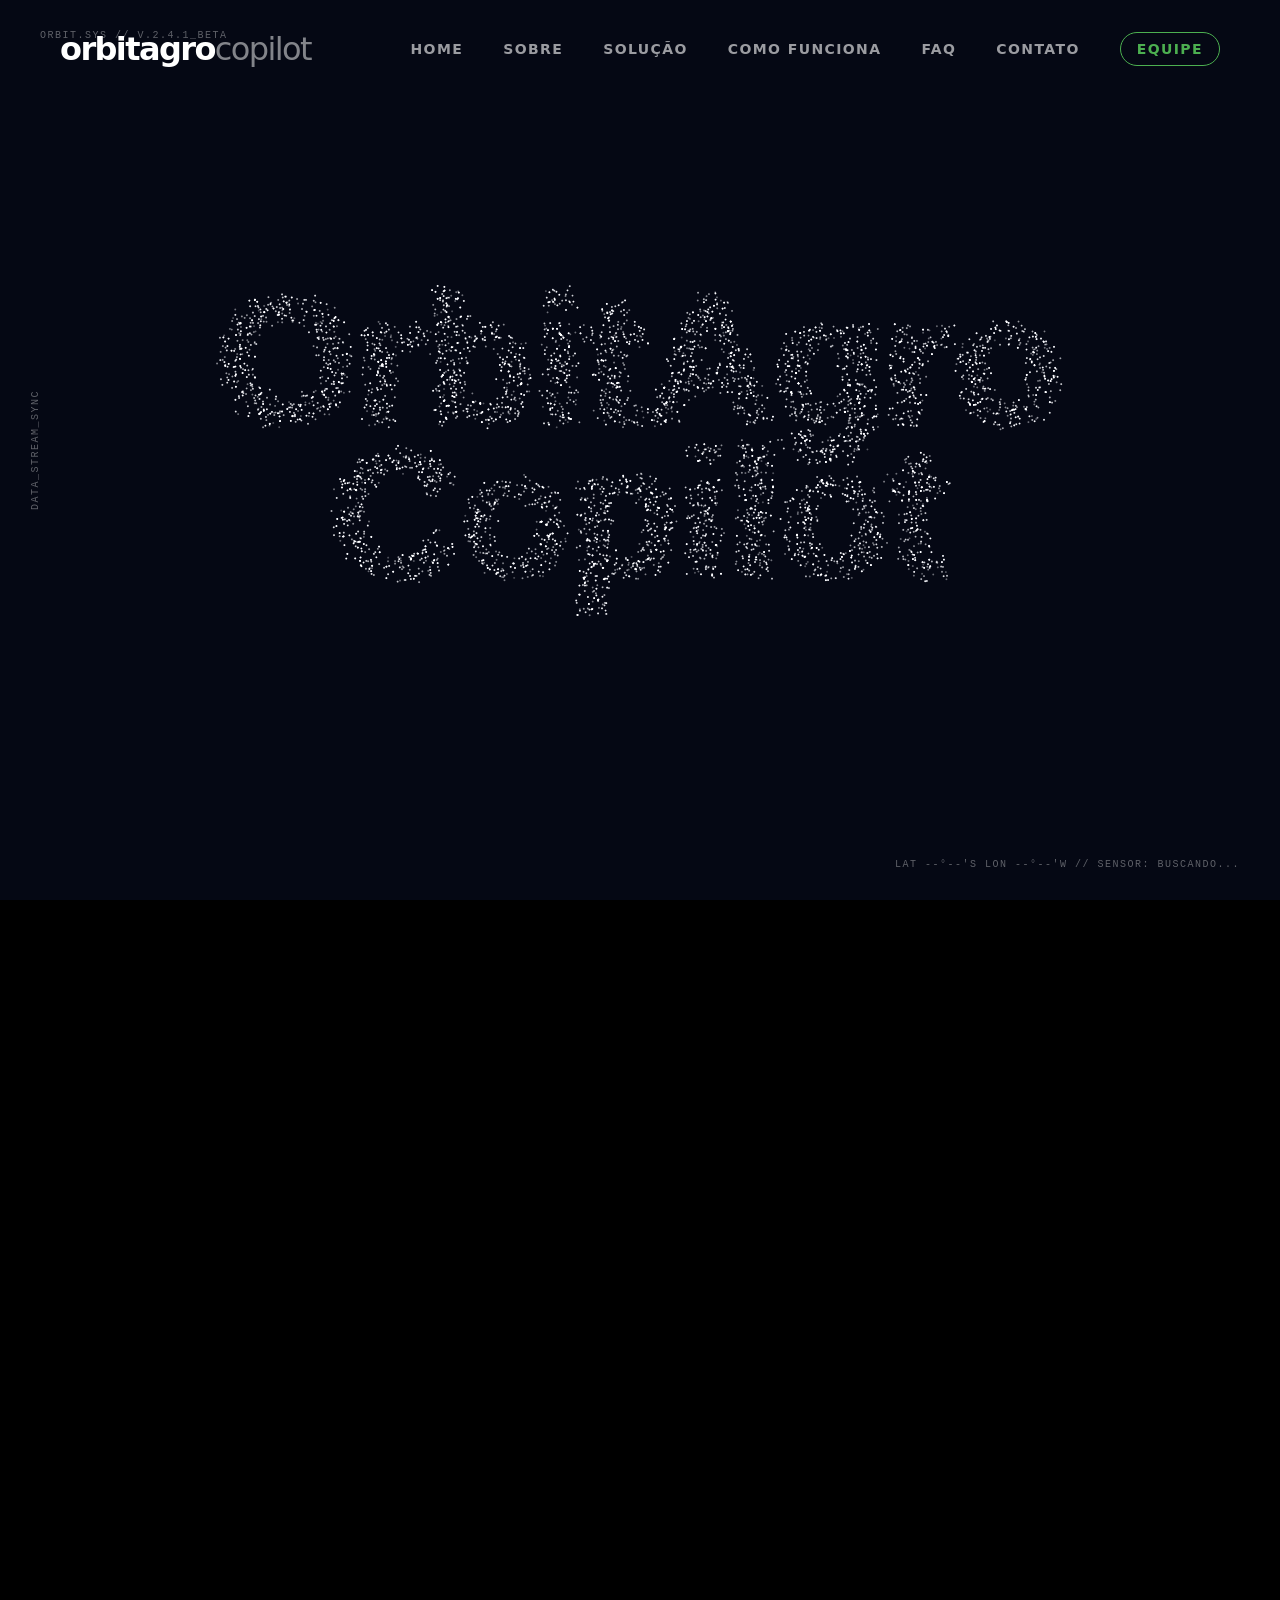
==== pages/como-funciona.html @ d431eefc "fix: resolve conflitos de merge que quebravam o JavaScript Restaura script.js, index.html e style.cs" ====
<!DOCTYPE html>
<html lang="pt-BR">
<head>
  <meta charset="UTF-8">
  <meta name="viewport" content="width=device-width, initial-scale=1.0">
  <title>Como Funciona | OrbitAgro Copilot</title>
  <link rel="stylesheet" href="../css/style.css">
  <link rel="stylesheet" href="../css/pages.css">
</head>
<body class="sub-page">

  <div class="hud-element hud-top-left" aria-hidden="true">ORBIT.SYS // V.2.4.1_BETA</div>
  <div class="hud-element hud-bottom-right" aria-hidden="true">LAT --°--'S LON --°--'W // SENSOR: BUSCANDO...</div>
  <div class="hud-element hud-vertical" aria-hidden="true">DATA_STREAM_SYNC</div>

  <header class="site-header">
    <div class="header-inner">
      <h1 class="site-title">
        <a class="brand-logo" href="../index.html" aria-label="OrbitAgro Copilot Home">
          <span>orbitagro</span><span>copilot</span>
        </a>
      </h1>
      <nav class="desktop-nav" aria-label="Navegação Principal">
        <a href="../index.html">Home</a>
        <a href="sobre.html">Sobre</a>
        <a href="solucao.html">Solução</a>
        <a href="como-funciona.html" aria-current="page">Como Funciona</a>
        <a href="faq.html">FAQ</a>
        <a href="contato.html">Contato</a>
        <a href="integrantes.html" class="highlighted-link">Equipe</a>
      </nav>
      <button class="menu-toggle" type="button" aria-label="Abrir menu mobile" aria-expanded="false" aria-controls="mobileMenu">
        <span></span><span></span><span></span>
      </button>
    </div>
  </header>

  <nav class="mobile-menu" id="mobileMenu" aria-label="Navegação Mobile">
    <a href="../index.html">Home</a>
    <a href="sobre.html">Sobre</a>
    <a href="solucao.html">Solução</a>
    <a href="como-funciona.html">Como Funciona</a>
    <a href="faq.html">FAQ</a>
    <a href="contato.html">Contato</a>
    <a href="integrantes.html" class="highlighted-link-mobile">Equipe</a>
  </nav>

  <canvas id="particleCanvas" aria-hidden="true"></canvas>

  <main class="sub-page-main">

    <section class="page-hero">
      <span class="page-tag">Guia de Uso</span>
      <h2>Como Funciona</h2>
      <p>Cinco etapas para transformar dados orbitais em decisões agronômicas precisas. Sem equipamentos especiais, sem conhecimento técnico avançado.</p>
    </section>

    <section class="cors-notice" aria-label="Pré-requisito de instalação">
      <span class="cors-notice__icon" aria-hidden="true">🔌</span>
      <div class="cors-notice__body">
        <span class="cors-notice__tag">Pré-requisito — Antes de Começar</span>
        <h3 class="cors-notice__title">Instale a extensão Allow CORS no Chrome</h3>
        <p class="cors-notice__text">
          As imagens de satélite (NDVI e NDMI) do Sentinel-2 são carregadas diretamente da API da ESA. Por questões de segurança, o navegador bloqueia esse tipo de requisição entre origens diferentes (política CORS). Para liberar o carregamento das imagens, instale a extensão gratuita abaixo no Google Chrome:
        </p>
        <a class="cors-notice__link"
           href="https://chromewebstore.google.com/detail/allow-cors-access-control/lhobafahddgcelffkeicbaginigeejlf?hl=pt-PT&utm_source=ext_sidebar"
           target="_blank"
           rel="noopener noreferrer"
           aria-label="Instalar Allow CORS no Chrome Web Store (abre em nova aba)">
          ↗ Instalar Allow CORS — Chrome Web Store
        </a>
        <ol class="cors-notice__steps" aria-label="Passos para ativar a extensão">
          <li>Clique no link acima e depois em <strong>Usar no Chrome</strong></li>
          <li>Após instalada, clique no ícone da extensão (canto superior direito do Chrome)</li>
          <li>Ative o toggle para habilitar a extensão</li>
          <li>Recarregue o OrbitAgro Copilot — as imagens de satélite carregarão normalmente</li>
        </ol>
        <p class="cors-notice__text">
          <strong>Obs:</strong> A extensão só precisa estar ativa durante o uso do site. Você pode desativá-la a qualquer momento pelo mesmo ícone.
        </p>
      </div>
    </section>

    <section class="steps-section" aria-label="Etapas de uso do Copilot">
      <ol class="steps-list">

        <li class="step-item">
          <div class="step-number" aria-label="Etapa 1">01</div>
          <div class="step-content">
            <span class="step-tag">Etapa 01 — Configuração</span>
            <h3>Identifique sua Lavoura</h3>
            <p>Informe o nome do seu talhão e selecione a cultura predominante (Soja, Milho, Cana, Café ou Algodão). O Copilot carrega automaticamente o perfil agronômico da cultura: tipo de solo ideal, práticas de manejo sustentável, ranking de produção nacional e as pragas mais comuns da região.</p>
            <span class="step-highlight">↳ O sistema usa a geolocalização do seu dispositivo para identificar a região</span>
            <figure class="step-figure" aria-label="Interface da Etapa 1 — Seleção de Cultura">
              <div class="fig-bar">
                <span class="fig-dot fig-dot-red"></span>
                <span class="fig-dot fig-dot-yel"></span>
                <span class="fig-dot fig-dot-grn"></span>
                <span class="fig-bar-title">index.html — #stage-plantacao</span>
              </div>
              <div class="fig-body">
                <div class="fig-chip-row">
                  <span class="fig-chip active">Soja</span>
                  <span class="fig-chip">Milho</span>
                  <span class="fig-chip">Cana</span>
                  <span class="fig-chip">Café</span>
                  <span class="fig-chip">Algodão</span>
                </div>
                <div class="fig-stats">
                  <div class="fig-stat">
                    <span class="fig-stat-key">Solo Ideal</span>
                    <span class="fig-stat-val">Argiloso / Latossolo</span>
                  </div>
                  <div class="fig-stat">
                    <span class="fig-stat-key">Prod. Brasil</span>
                    <span class="fig-stat-val">4º no mundo</span>
                  </div>
                  <div class="fig-stat">
                    <span class="fig-stat-key">Saúde NDVI</span>
                    <span class="fig-stat-val ok">0.72 — Saudável</span>
                  </div>
                  <div class="fig-stat">
                    <span class="fig-stat-key">Chuva 7d</span>
                    <span class="fig-stat-val">12.4 mm</span>
                  </div>
                </div>
              </div>
              <figcaption>Painel de seleção de cultura + hologramas com dados agronômicos em tempo real</figcaption>
            </figure>
          </div>
        </li>

        <li class="step-item">
          <div class="step-number" aria-label="Etapa 2">02</div>
          <div class="step-content">
            <span class="step-tag">Etapa 02 — NDVI</span>
            <h3>Monitore a Saúde Foliar via Satélite</h3>
            <p>O sistema busca a imagem mais recente do satélite Sentinel-2 (ESA) para a sua coordenada. O mapa NDVI codificado em cores revela áreas com vegetação densa e saudável (verde intenso), zonas de deficiência (amarelo/marrom) e solo exposto (cinza). Dados de temperatura e qualidade do ar local complementam o panorama.</p>
            <span class="step-highlight">↳ Imagens atualizadas a cada 5 dias com resolução de 10 metros</span>
            <figure class="step-figure" aria-label="Interface da Etapa 2 — Mapa NDVI">
              <div class="fig-bar">
                <span class="fig-dot fig-dot-red"></span>
                <span class="fig-dot fig-dot-yel"></span>
                <span class="fig-dot fig-dot-grn"></span>
                <span class="fig-bar-title">index.html — #stage-sol — Mapa NDVI</span>
              </div>
              <div class="fig-body">
                <div class="fig-map fig-map-ndvi" aria-label="Simulação do mapa NDVI com gradiente de cores">
                  <span class="fig-map-label">NDVI — Sentinel-2 / ESA</span>
                </div>
                <div class="fig-stats">
                  <div class="fig-stat">
                    <span class="fig-stat-key">Temp. Local</span>
                    <span class="fig-stat-val">24.3°C</span>
                  </div>
                  <div class="fig-stat">
                    <span class="fig-stat-key">AQI</span>
                    <span class="fig-stat-val ok">12 — Bom</span>
                  </div>
                  <div class="fig-stat">
                    <span class="fig-stat-key">NDVI Médio</span>
                    <span class="fig-stat-val ok">0.68 — Saudável</span>
                  </div>
                  <div class="fig-stat">
                    <span class="fig-stat-key">Vento</span>
                    <span class="fig-stat-val">14 km/h NO</span>
                  </div>
                </div>
              </div>
              <figcaption>Mapa NDVI codificado em pseudocor: verde = saudável, vermelho = estresse foliar</figcaption>
            </figure>
          </div>
        </li>

        <li class="step-item">
          <div class="step-number" aria-label="Etapa 3">03</div>
          <div class="step-content">
            <span class="step-tag">Etapa 03 — NDMI</span>
            <h3>Analise o Balanço Hídrico</h3>
            <p>O mapa NDMI (Índice de Umidade) exibe o teor de água no solo e na vegetação. Zonas azuis indicam saturação hídrica; marrons indicam seca severa. Combinado com a previsão de chuva para os próximos 7 dias e a porcentagem de precipitação esperada, o Copilot orienta a estratégia de irrigação.</p>
            <span class="step-highlight">↳ Previsão meteorológica atualizada em tempo real pela API Open-Meteo</span>
            <figure class="step-figure" aria-label="Interface da Etapa 3 — Mapa NDMI Hídrico">
              <div class="fig-bar">
                <span class="fig-dot fig-dot-red"></span>
                <span class="fig-dot fig-dot-yel"></span>
                <span class="fig-dot fig-dot-grn"></span>
                <span class="fig-bar-title">index.html — #stage-chuva — Mapa Hídrico</span>
              </div>
              <div class="fig-body">
                <div class="fig-map fig-map-ndmi" aria-label="Simulação do mapa NDMI com zonas de seca e saturação">
                  <span class="fig-map-label">NDMI — Índice de Umidade</span>
                </div>
                <div class="fig-stats">
                  <div class="fig-stat">
                    <span class="fig-stat-key">NDMI Médio</span>
                    <span class="fig-stat-val warn">-0.12 — Estresse</span>
                  </div>
                  <div class="fig-stat">
                    <span class="fig-stat-key">Chuva Prevista</span>
                    <span class="fig-stat-val">3d: 8.2 mm</span>
                  </div>
                  <div class="fig-stat">
                    <span class="fig-stat-key">Laudo Hídrico</span>
                    <span class="fig-stat-val warn">Déficit Moderado</span>
                  </div>
                  <div class="fig-stat">
                    <span class="fig-stat-key">Irrigação</span>
                    <span class="fig-stat-val">Recomendada</span>
                  </div>
                </div>
              </div>
              <figcaption>Mapa NDMI: azul = solo úmido / marrom = déficit hídrico crítico (zona de irrigação)</figcaption>
            </figure>
          </div>
        </li>

        <li class="step-item">
          <div class="step-number" aria-label="Etapa 4">04</div>
          <div class="step-content">
            <span class="step-tag">Etapa 04 — Catálogo Biológico</span>
            <h3>Identifique Ameaças no Campo</h3>
            <p>Explore o catálogo interativo de pragas específicas da sua cultura. Clique nos pontos luminosos sobrepostos à lavoura para visualizar fotos do inseto e dos danos causados na planta, com descrições técnicas dos sintomas. Essa etapa prepara o produtor para a observação de campo e para o preenchimento do Laudo.</p>
            <span class="step-highlight">↳ Catálogo com as principais pragas para cada uma das 5 culturas suportadas</span>
            <figure class="step-figure" aria-label="Interface da Etapa 4 — Mapa Interativo de Pragas">
              <div class="fig-bar">
                <span class="fig-dot fig-dot-red"></span>
                <span class="fig-dot fig-dot-yel"></span>
                <span class="fig-dot fig-dot-grn"></span>
                <span class="fig-bar-title">index.html — #stage-pragas-interativas</span>
              </div>
              <div class="fig-body">
                <div class="fig-map fig-map-pragas" aria-label="Mapa com pontos interativos de pragas">
                  <div class="fig-hotspot" aria-hidden="true"></div>
                  <div class="fig-hotspot" aria-hidden="true"></div>
                  <div class="fig-hotspot" aria-hidden="true"></div>
                  <div class="fig-hotspot" aria-hidden="true"></div>
                  <span class="fig-map-label">Clique no ponto para ver a praga</span>
                </div>
                <div class="fig-stats">
                  <div class="fig-stat">
                    <span class="fig-stat-key">Focos Mapeados</span>
                    <span class="fig-stat-val warn">4 pontos ativos</span>
                  </div>
                  <div class="fig-stat">
                    <span class="fig-stat-key">Praga Principal</span>
                    <span class="fig-stat-val">Lagarta da Soja</span>
                  </div>
                </div>
              </div>
              <figcaption>Pontos luminosos no mapa revelam focos de pragas — clique para ver detalhes do inseto e danos</figcaption>
            </figure>
          </div>
        </li>

        <li class="step-item">
          <div class="step-number" aria-label="Etapa 5">05</div>
          <div class="step-content">
            <span class="step-tag">Etapa 05 — Diagnóstico</span>
            <h3>Gere o Laudo e Receba Recomendações</h3>
            <p>Preencha o Laudo Analítico com suas observações de campo: saúde foliar aparente, presença de zonas críticas no mapa hídrico, dias sem chuva e nível de infestação de pragas. O algoritmo Copilot pondera todos os dados e gera um Diagnóstico Final com nível de risco e uma lista priorizada de ações agronômicas.</p>
            <span class="step-highlight">↳ Diagnóstico: NOMINAL / ATENÇÃO / CRÍTICO — com parecer técnico por escrito</span>
            <figure class="step-figure" aria-label="Interface da Etapa 5 — Laudo e Dashboard Final">
              <div class="fig-bar">
                <span class="fig-dot fig-dot-red"></span>
                <span class="fig-dot fig-dot-yel"></span>
                <span class="fig-dot fig-dot-grn"></span>
                <span class="fig-bar-title">index.html — #stage-inspecao + #stage-resultado</span>
              </div>
              <div class="fig-body">
                <div class="fig-stats">
                  <div class="fig-stat">
                    <span class="fig-stat-key">1. Saúde Foliar</span>
                    <span class="fig-stat-val">[Verde] [Amarelada]</span>
                  </div>
                  <div class="fig-stat">
                    <span class="fig-stat-key">2. Zonas NDMI</span>
                    <span class="fig-stat-val">[Sim] [Não]</span>
                  </div>
                  <div class="fig-stat">
                    <span class="fig-stat-key">3. Dias sem chuva</span>
                    <span class="fig-stat-val">— 7 dias —</span>
                  </div>
                  <div class="fig-stat">
                    <span class="fig-stat-key">4. Pragas</span>
                    <span class="fig-stat-val">[Infest.] [Foco] [Ok]</span>
                  </div>
                </div>
                <div class="fig-gauge-row">
                  <div class="fig-gauge" aria-label="Gauge de risco ATENÇÃO">
                    <span class="fig-gauge-val">ATENÇÃO</span>
                  </div>
                  <div class="fig-bars">
                    <div class="fig-bar-row">
                      <span class="fig-bar-name">NDVI Foliar</span>
                      <div class="fig-bar-track"><div class="fig-bar-fill fig-bar-fill--green"></div></div>
                    </div>
                    <div class="fig-bar-row">
                      <span class="fig-bar-name">Risco Hídrico</span>
                      <div class="fig-bar-track"><div class="fig-bar-fill fig-bar-fill--orange"></div></div>
                    </div>
                    <div class="fig-bar-row">
                      <span class="fig-bar-name">Ameaça Biol.</span>
                      <div class="fig-bar-track"><div class="fig-bar-fill fig-bar-fill--orange"></div></div>
                    </div>
                  </div>
                </div>
              </div>
              <figcaption>Laudo Analítico (esq.) cruza observações de campo com dados satelitais → Dashboard Final (dir.) com gauge de risco e recomendações</figcaption>
            </figure>
          </div>
        </li>

      </ol>
    </section>

    <section class="data-section" aria-label="Fontes de Dados">
      <h2 class="section-title">Fontes de Dados</h2>
      <p class="section-sub">Todas as informações utilizadas pelo Copilot são públicas, abertas e confiáveis.</p>

      <div class="data-cards">

        <article class="data-card">
          <span class="data-card-icon" aria-hidden="true">🛰️</span>
          <div>
            <h4>Copernicus / ESA — Sentinel-2</h4>
            <p>Programa espacial europeu de observação da Terra. As imagens multiespectrais são disponibilizadas gratuitamente para uso científico e comercial. Fornecem as bandas NIR e SWIR para cálculo de NDVI e NDMI.</p>
          </div>
        </article>

        <article class="data-card">
          <span class="data-card-icon" aria-hidden="true">🌦️</span>
          <div>
            <h4>Open-Meteo API</h4>
            <p>API meteorológica open-source com dados de 80+ modelos climáticos globais. Fornece temperatura atual, qualidade do ar, probabilidade de precipitação e previsão para 7 dias com resolução de 1km.</p>
          </div>
        </article>

        <article class="data-card">
          <span class="data-card-icon" aria-hidden="true">🗺️</span>
          <div>
            <h4>Embrapa — Base Agronômica</h4>
            <p>Os perfis de solo, práticas de manejo e dados de pragas foram compilados a partir de publicações técnicas da Empresa Brasileira de Pesquisa Agropecuária (Embrapa), a maior instituição de pesquisa agrícola do Brasil.</p>
          </div>
        </article>

        <article class="data-card">
          <span class="data-card-icon" aria-hidden="true">📍</span>
          <div>
            <h4>Geolocation Web API</h4>
            <p>API nativa do navegador (W3C) que captura as coordenadas GPS do dispositivo do produtor com permissão explícita. Nenhuma coordenada é armazenada em servidores — o processamento é feito localmente.</p>
          </div>
        </article>

      </div>
    </section>

  </main>

  <footer class="site-footer">
    <p>© 2026 OrbitAgro Copilot — Todos os direitos reservados</p>
  </footer>

  <script src="../js/script.js" defer></script>
  <script src="../js/pages.js" defer></script>
</body>
</html>
---- css/style.css ----
/* ==========================================================================
   ORBITAGRO COPILOT - STYLESHEET
   Padrão: BEM (modificado) / Clean Code CSS
   ========================================================================== */

/* =========================================
   1. VARIÁVEIS GLOBAIS E RESET
   ========================================= */
:root {
  --bg: #000000;
  --text: #ffffff;
  --muted: rgba(255, 255, 255, 0.6);
  --primary: #4caf50;
  --glow: rgba(76, 175, 80, 0.3);
  --blue: #03a9f4;
  
  --glass-bg: rgba(5, 7, 5, 0.97);
  --glass-border: rgba(76, 175, 80, 0.14);
  
  --ease: cubic-bezier(0.25, 1, 0.5, 1);
}

* {
  margin: 0;
  padding: 0;
  box-sizing: border-box;
}

html, body {
  width: 100%;
  height: 100%;
  overflow: hidden;
  background: var(--bg);
  color: var(--text);
  font-family: "SF Pro Display", Inter, system-ui, sans-serif;
  text-rendering: optimizeLegibility;
  -webkit-font-smoothing: antialiased;
}

/* Background com as Partículas WebGL */
#particleCanvas {
  position: fixed;
  inset: 0;
  width: 100vw;
  height: 100vh;
  display: block;
  background: var(--bg);
  z-index: 1;
  pointer-events: none;
}


/* =========================================
   2. HUD E NAVEGAÇÃO SUPERIOR
   ========================================= */
.hud-element {
  position: fixed;
  z-index: 50;
  font-family: monospace;
  font-size: 10px;
  color: var(--muted);
  letter-spacing: 0.15em;
  pointer-events: none;
  opacity: 0.6;
}

.hud-top-left {
  top: 30px;
  left: 40px;
}

.hud-bottom-right {
  bottom: 30px;
  right: 40px;
}

.hud-vertical {
  top: 50%;
  left: 30px;
  transform: translateY(-50%) rotate(-180deg);
  writing-mode: vertical-rl;
}

.site-header {
  position: fixed;
  top: 0;
  left: 0;
  right: 0;
  z-index: 100;
  padding: 30px 60px;
  display: flex;
  align-items: center;
  justify-content: space-between;
}

.brand-logo {
  font-size: 32px;
  font-weight: 800;
  letter-spacing: -0.05em;
  color: #fff;
  text-decoration: none;
}

.brand-logo span:last-child {
  font-weight: 400;
  opacity: 0.5;
}

.desktop-nav {
  display: flex;
  gap: 40px;
  align-items: center;
}

.desktop-nav a {
  color: #fff;
  text-decoration: none;
  font-size: 14px;
  font-weight: 600;
  text-transform: uppercase;
  letter-spacing: 0.1em;
  opacity: 0.6;
  transition: opacity 0.4s var(--ease), text-shadow 0.4s var(--ease);
}

.desktop-nav a:hover {
  opacity: 1;
  text-shadow: 0 0 15px rgba(255, 255, 255, 0.6);
}

.desktop-nav a.highlighted-link {
  color: var(--primary);
  opacity: 1;
  border: 1px solid var(--primary);
  padding: 8px 16px;
  border-radius: 999px;
  transition: 0.3s var(--ease);
}

.desktop-nav a.highlighted-link:hover {
  background: var(--primary);
  color: #000;
  text-shadow: none;
  box-shadow: 0 0 15px var(--glow);
}

/* Scroll Hint (Rato animado) */
.scroll-hint {
  position: absolute;
  bottom: 5vh;
  left: 50%;
  transform: translateX(-50%);
  display: flex;
  flex-direction: column;
  align-items: center;
  gap: 8px;
  opacity: 0.5;
  pointer-events: none;
  z-index: 20;
  text-align: center;
}

.scroll-hint span {
  font-size: 9px;
  letter-spacing: 0.5em;
  text-transform: uppercase;
  font-weight: 600;
  color: #fff;
}

.mouse-icon {
  width: 14px;
  height: 14px;
  filter: drop-shadow(0 0 4px rgba(255, 255, 255, 0.4));
  animation: bounceMouse 2s infinite var(--ease);
}

@keyframes bounceMouse {
  0%, 100% { transform: translateY(0); }
  50% { transform: translateY(-8px); }
}


/* =========================================
   3. ESTRUTURA GERAL (GRID & STAGES)
   ========================================= */
.journey-container {
  position: relative;
  z-index: 10;
  height: 100vh;
  width: 100vw;
  overflow-y: scroll;
  scroll-snap-type: y mandatory;
  scroll-behavior: smooth;
  -ms-overflow-style: none;
  scrollbar-width: none;
}

.journey-container::-webkit-scrollbar {
  display: none;
}

.stage {
  min-height: 100vh;
  width: 100vw;
  display: flex;
  align-items: center;
  justify-content: center;
  padding: 5vh 8vw;
  scroll-snap-align: start;
  scroll-snap-stop: always;
  overflow: hidden;
}

.split-layout {
  display: grid;
  grid-template-columns: 500px 1fr;
  gap: 80px;
  width: 100%;
  max-width: 1500px;
  margin: 0 auto;
}

.split-layout.reverse {
  grid-template-columns: 1fr 500px;
}


/* =========================================
   4. TIPOGRAFIA, TEXTOS E ANIMAÇÕES
   ========================================= */
.huge-data {
  font-size: 72px;
  font-weight: 800;
  letter-spacing: -0.05em;
  line-height: 1;
  text-shadow: 0 0 30px rgba(255, 255, 255, 0.2);
  margin-bottom: 10px;
}

.huge-data.small {
  font-size: 48px;
}

.text-primary { color: var(--primary); }
.text-muted { color: var(--muted); }
.text-blue { color: var(--blue) !important; text-shadow: 0 0 30px rgba(3, 169, 244, 0.4); }

.mt-3 { margin-top: 24px; }
.mt-4 { margin-top: 40px; }

/* Animações de Revelação (Observer) */
.animate-fade-up {
  opacity: 0;
  transform: translate3d(0, 15px, 0);
  transition: all 0.6s var(--ease);
}

.is-active .animate-fade-up {
  opacity: 1;
  transform: translate3d(0, 0, 0);
}

.word {
  display: inline-block;
  overflow: hidden;
  vertical-align: bottom;
  margin-right: 0.25em;
}

.word-inner {
  display: inline-block;
  opacity: 0;
  transform: translate3d(0, 100%, 0);
  transition: transform 0.6s var(--ease), opacity 0.6s var(--ease);
}

.is-active .word-inner {
  opacity: 1;
  transform: translate3d(0, 0, 0);
}


/* =========================================
   5. COMPONENTES UI (CARDS E FORMULÁRIOS)
   ========================================= */
.glass-card {
  position: relative;
  background: var(--glass-bg);
  border-radius: 24px;
  padding: 48px;
  width: 100%;
  max-width: 500px;
  box-shadow: 0 20px 50px rgba(0, 0, 0, 0.8), inset 0 1px 1px rgba(255, 255, 255, 0.05);
  border: 1px solid var(--glass-border);
  z-index: 5;
}

.compact-card {
  padding: 30px 40px;
  max-width: 600px; /* Alargado para caber inputs lado a lado */
}

.glass-card h2 {
  font-size: 34px;
  margin-bottom: 8px;
  font-weight: 800;
  letter-spacing: -0.04em;
}

.glass-card p {
  color: var(--muted);
  font-size: 15px;
  margin-bottom: 36px;
  line-height: 1.5;
  font-weight: 300;
}

/* Helpers para inputs lado a lado (Estágio 6) */
.form-row {
  display: flex;
  gap: 20px;
  width: 100%;
  margin-bottom: 24px;
}

.form-col {
  flex: 1;
  display: flex;
  flex-direction: column;
}

label {
  display: block;
  font-size: 11px;
  font-weight: 600;
  color: rgba(255, 255, 255, 0.8);
  margin-bottom: 12px;
  text-transform: uppercase;
  letter-spacing: 0.1em;
}

.text-input {
  width: 100%;
  background: rgba(255, 255, 255, 0.03);
  border: 1px solid rgba(255, 255, 255, 0.15);
  color: #fff;
  padding: 18px;
  border-radius: 12px;
  font-size: 15px;
  margin-bottom: 32px;
  outline: none;
  transition: 0.3s var(--ease);
}

.text-input:focus {
  border-color: rgba(255, 255, 255, 0.5);
  background: rgba(255, 255, 255, 0.08);
}

/* Chips de Seleção */
.chip-group {
  display: flex;
  flex-wrap: wrap;
  gap: 8px;
  margin-bottom: 32px;
}

.chip {
  cursor: pointer;
  padding: 10px 16px;
  background: rgba(255, 255, 255, 0.05);
  border: 1px solid rgba(255, 255, 255, 0.1);
  border-radius: 8px;
  font-size: 13px;
  font-weight: 500;
  transition: 0.3s var(--ease);
  display: inline-flex;
  align-items: center;
  gap: 8px;
}

.chip input {
  display: none;
}

.chip:hover {
  background: rgba(255, 255, 255, 0.15);
  transform: translateY(-2px);
}

.chip:has(input:checked) {
  background: #fff;
  color: #000;
  font-weight: 700;
  box-shadow: 0 4px 15px rgba(255, 255, 255, 0.3);
}

/* Radio Cards (Inspecções) */
.radio-cards {
  display: flex;
  gap: 8px;
}

.radio-cards.column-cards {
  flex-direction: column;
}

.radio-card {
  flex: 1;
  position: relative;
  cursor: pointer;
  background: rgba(4, 10, 4, 0.97);
  border: 1px solid rgba(76, 175, 80, 0.12);
  border-radius: 12px;
  padding: 16px;
  text-align: center;
  transition: 0.3s var(--ease);
  display: flex;
  flex-direction: column;
  align-items: center;
  gap: 10px;
  isolation: isolate;
}

.compact-radios .radio-card {
  flex-direction: row;
  text-align: left;
  padding: 10px 15px;
}

.radio-card input {
  display: none;
}

.radio-card .icon {
  font-size: 20px;
  filter: grayscale(1) opacity(0.6);
  transition: 0.3s var(--ease);
}

.radio-card .title {
  font-size: 12px;
  font-weight: 500;
  color: var(--muted);
  transition: 0.3s var(--ease);
}

.radio-card:hover {
  background: rgba(15, 38, 15, 0.98);
  transform: translateY(-3px);
}

.radio-card:has(input:checked) {
  background: rgba(10, 30, 10, 0.98);
  border-color: var(--primary);
  box-shadow: 0 4px 20px var(--glow);
  transform: translateY(-3px);
}

.radio-card:has(input:checked) .icon {
  filter: grayscale(0) opacity(1);
  transform: scale(1.1);
}

.radio-card:has(input:checked) .title {
  color: #fff;
}

/* Stepper (Contador de dias secos) */
.stepper {
  display: flex;
  align-items: center;
  background: rgba(255, 255, 255, 0.05);
  border: 1px solid rgba(255, 255, 255, 0.1);
  border-radius: 12px;
  overflow: hidden;
  height: 48px;
}

.step-btn {
  width: 50px;
  height: 100%;
  background: transparent;
  border: none;
  color: #fff;
  font-size: 22px;
  cursor: pointer;
  transition: 0.2s;
}

.step-btn:hover {
  background: rgba(255, 255, 255, 0.15);
}

.stepper input {
  flex: 1;
  height: 100%;
  background: transparent;
  border: none;
  color: #fff;
  font-size: 18px;
  font-weight: 700;
  text-align: center;
}

/* Botões */
.primary-btn {
  width: 100%;
  padding: 18px;
  border: none;
  border-radius: 12px;
  background: #fff;
  color: #000;
  font-size: 14px;
  text-transform: uppercase;
  letter-spacing: 0.1em;
  font-weight: 800;
  cursor: pointer;
  transition: all 0.3s var(--ease);
}

.primary-btn:hover {
  background: #e0e0e0;
  transform: translateY(-2px);
  box-shadow: 0 8px 25px rgba(255, 255, 255, 0.25);
}

.secondary-btn {
  width: 100%;
  padding: 16px;
  border: 1px solid rgba(255, 255, 255, 0.2);
  border-radius: 12px;
  background: transparent;
  color: #fff;
  font-size: 13px;
  text-transform: uppercase;
  letter-spacing: 0.1em;
  font-weight: 600;
  cursor: pointer;
  transition: 0.3s var(--ease);
}

.secondary-btn:hover {
  background: rgba(255, 255, 255, 0.1);
}


/* =========================================
   6. EFEITO HOLOGRAMA (ESTÁGIO 2)
   ========================================= */
.insights-panel {
  opacity: 0;
  pointer-events: none;
  transform: translateY(30px);
  transition: all 0.6s var(--ease);
  display: flex;
  flex-direction: column;
  justify-content: center;
  position: relative;
  padding: 40px 20px;
}

.insights-panel.visible {
  opacity: 1;
  pointer-events: auto;
  transform: translateY(0);
}

.hologram-base {
  position: absolute;
  bottom: -80px;
  left: 50%;
  transform: translateX(-50%);
  width: 150px;
  height: 15px;
  background: var(--primary);
  border-radius: 50%;
  box-shadow: 0 0 50px 20px rgba(76, 175, 80, 0.4);
  opacity: 0;
  transition: opacity 1s var(--ease);
  z-index: -1;
}

.hologram-beam {
  position: absolute;
  bottom: -75px;
  left: -10%;
  width: 120%;
  height: 130%;
  background: linear-gradient(to top, rgba(76, 175, 80, 0.15) 0%, transparent 70%);
  clip-path: polygon(40% 100%, 60% 100%, 100% 0, 0 0);
  opacity: 0;
  transition: opacity 1s var(--ease) 0.2s;
  pointer-events: none;
  z-index: -1;
}

.insights-panel.visible .hologram-base, 
.insights-panel.visible .hologram-beam {
  opacity: 1;
}

.crop-profile-row {
  display: flex;
  flex-direction: row;
  align-items: center;
  gap: 50px;
  width: 100%;
  text-align: left;
}

.image-scanner-container {
  position: relative;
  width: 300px;
  height: 300px;
  border-radius: 24px;
  overflow: hidden;
  border: 1px solid rgba(76, 175, 80, 0.5);
  box-shadow:
    0 0 0 1px rgba(76, 175, 80, 0.08),
    0 0 40px rgba(76, 175, 80, 0.18),
    inset 0 0 30px rgba(0, 0, 0, 0.4);
  flex-shrink: 0;
  animation: scanner-pulse 3s ease-in-out infinite;
}

@keyframes scanner-pulse {
  0%, 100% { box-shadow: 0 0 40px rgba(76, 175, 80, 0.18), inset 0 0 30px rgba(0,0,0,0.4); }
  50%       { box-shadow: 0 0 60px rgba(76, 175, 80, 0.35), inset 0 0 30px rgba(0,0,0,0.4); }
}

.crop-image-large {
  width: 100%;
  height: 100%;
  object-fit: cover;
  background-color: #050508;
  transition: transform 0.6s ease;
}

.insights-panel.visible .crop-image-large {
  transform: scale(1.04);
}

/* Overlay semitransparente com gradiente orbital */
.scanner-overlay {
  position: absolute;
  inset: 0;
  background:
    linear-gradient(to bottom, rgba(76, 175, 80, 0.15) 0%, transparent 35%),
    linear-gradient(to top, rgba(0, 0, 0, 0.5) 0%, transparent 40%);
  pointer-events: none;
  z-index: 1;
}

/* Linha de scan animada */
.scan-line {
  position: absolute;
  left: 0; right: 0;
  height: 2px;
  background: linear-gradient(90deg, transparent 5%, rgba(76, 175, 80, 0.85) 50%, transparent 95%);
  box-shadow: 0 0 10px rgba(76, 175, 80, 0.6), 0 0 4px rgba(76, 175, 80, 1);
  animation: scanDown 2.8s ease-in-out infinite;
  z-index: 2;
}

@keyframes scanDown {
  0%   { top: 0%;   opacity: 0; }
  5%   { opacity: 1; }
  90%  { opacity: 0.7; }
  100% { top: 100%; opacity: 0; }
}

/* 4 corner brackets HUD */
.scanner-corners {
  position: absolute;
  inset: 0;
  pointer-events: none;
  z-index: 3;
}

.scanner-corners span {
  position: absolute;
  width: 20px;
  height: 20px;
  border-color: rgba(76, 175, 80, 0.9);
  border-style: solid;
  transition: opacity 0.4s;
}

.scanner-corners span:nth-child(1) { top: 12px;  left: 12px;  border-width: 2px 0 0 2px; }
.scanner-corners span:nth-child(2) { top: 12px;  right: 12px; border-width: 2px 2px 0 0; }
.scanner-corners span:nth-child(3) { bottom: 40px; left: 12px;  border-width: 0 0 2px 2px; }
.scanner-corners span:nth-child(4) { bottom: 40px; right: 12px; border-width: 0 2px 2px 0; }

/* Barra de status ao fundo da imagem */
.scanner-status {
  position: absolute;
  bottom: 0; left: 0; right: 0;
  padding: 7px 14px;
  background: rgba(0, 0, 0, 0.75);
  backdrop-filter: blur(6px);
  font-family: monospace;
  font-size: 9px;
  letter-spacing: 0.18em;
  color: var(--primary);
  text-transform: uppercase;
  border-top: 1px solid rgba(76, 175, 80, 0.25);
  z-index: 4;
  transition: color 0.4s;
}

.scanner-status.scanning {
  color: #fff;
  animation: blinkText 0.5s ease-in-out infinite alternate;
}

@keyframes blinkText {
  from { opacity: 1; }
  to   { opacity: 0.4; }
}

/* Crop info side redesenhado */
.crop-info-side {
  display: flex;
  flex-direction: column;
  flex: 1;
  gap: 0;
}

.crop-rank-tag {
  font-family: monospace;
  font-size: 10px;
  letter-spacing: 0.2em;
  text-transform: uppercase;
  color: rgba(255, 255, 255, 0.4);
  margin-bottom: 6px;
  display: block;
}

.crop-data-row {
  display: flex;
  flex-direction: column;
  gap: 20px;
  margin-top: 20px;
}

.crop-data-block {
  display: flex;
  flex-direction: column;
  gap: 6px;
  padding: 14px 16px;
  background: rgba(255, 255, 255, 0.03);
  border: 1px solid rgba(255, 255, 255, 0.06);
  border-radius: 10px;
}

.insight-label {
  font-family: monospace;
  font-size: 10px;
  color: var(--primary);
  text-transform: uppercase;
  letter-spacing: 0.14em;
  display: block;
}

.insight-value-side {
  font-size: 13px;
  line-height: 1.55;
  color: rgba(255, 255, 255, 0.82);
  margin: 0;
}


/* =========================================
   7. PAINEL DE SATÉLITES E TELEMETRIA (ESTÁGIOS 3 E 4)
   ========================================= */
.monitoramento-stage {
  display: grid;
  grid-template-columns: 250px 1fr 250px;
  grid-template-rows: 1fr auto;
  gap: 40px;
  width: 100%;
  max-width: 1600px;
  margin: 0 auto;
}

.telemetry-left, 
.telemetry-right {
  display: flex;
  flex-direction: column;
  justify-content: center;
  gap: 40px;
}

.data-box {
  border-left: 3px solid var(--primary);
  padding-left: 20px;
}

.data-box h3.text-blue {
  border-left-color: var(--blue);
}

#stage-chuva .data-box {
  border-left: 3px solid var(--blue);
}

.data-box .label {
  font-family: monospace;
  font-size: 12px;
  color: var(--primary);
  text-transform: uppercase;
  margin-bottom: 8px;
  letter-spacing: 0.1em;
}

.data-box .value {
  font-size: 64px;
  font-weight: 800;
  color: #fff;
  line-height: 1;
  margin-bottom: 5px;
  text-shadow: 0 0 20px rgba(255, 255, 255, 0.1);
}

.data-box .sub-label {
  font-size: 13px;
  color: var(--muted);
}

.satellite-viewer {
  display: flex;
  justify-content: center;
  align-items: center;
  width: 100%;
}

.viewer-border {
  width: 100%;
  height: 400px;
  border: 1px solid var(--glass-border);
  border-radius: 20px;
  position: relative;
  overflow: hidden;
  box-shadow: 0 20px 50px rgba(0, 0, 0, 0.8), inset 0 0 0 2px var(--primary);
  background: #050508;
}

.ndmi-border {
  box-shadow: 0 20px 50px rgba(0, 0, 0, 0.8), inset 0 0 0 2px var(--blue);
  border-color: rgba(3, 169, 244, 0.3);
}

#img-satelite-real, 
#img-satelite-umidade {
  width: 100%;
  height: 100%;
  object-fit: cover;
  opacity: 0.4;
  transition: opacity 1.5s var(--ease);
}

#img-satelite-real.loaded, 
#img-satelite-umidade.loaded {
  opacity: 1;
  filter: contrast(1.1) saturate(1.2);
}

/* Legendas Sobrepostas no Satélite (HUD) */
.ndvi-legend {
  position: absolute;
  bottom: 15px;
  left: 50%;
  transform: translateX(-50%);
  background: rgba(0, 0, 0, 0.85);
  border: 1px solid rgba(255, 255, 255, 0.15);
  padding: 12px 25px;
  border-radius: 12px;
  width: 90%;
  max-width: 600px;
  backdrop-filter: blur(10px);
  display: flex;
  flex-direction: column;
  gap: 8px;
  z-index: 10;
  opacity: 0;
  pointer-events: none;
  transition: opacity 1s var(--ease);
}

.ndvi-legend.visible {
  opacity: 1;
  pointer-events: auto;
}

.legend-title {
  font-family: monospace;
  font-size: 11px;
  color: #fff;
  text-transform: uppercase;
  letter-spacing: 0.1em;
  text-align: center;
  margin-bottom: 4px;
}

.legend-bar {
  width: 100%;
  height: 8px;
  border-radius: 4px;
  box-shadow: inset 0 0 5px rgba(0, 0, 0, 0.5);
  background: linear-gradient(to right, #808080 0%, #a65913 25%, #e6e633 50%, #4ccc4c 75%, #006600 100%);
}

.legend-labels {
  display: flex;
  justify-content: space-between;
  font-size: 10px;
  color: rgba(255, 255, 255, 0.7);
  font-weight: 500;
  text-transform: uppercase;
}

/* Especificidades do Índice NDMI (Água) */
.ndmi-legend {
  border-color: rgba(3, 169, 244, 0.4);
}

.ndmi-legend .legend-title {
  color: var(--blue);
}

.ndmi-legend .legend-bar {
  background: linear-gradient(to right, #8b4513 0%, #d2b48c 25%, #ffffff 50%, #87ceeb 75%, #0000ff 100%);
}

/* Listas de Previsão do Tempo */
.forecast-list {
  list-style: none;
}

.forecast-list li {
  display: flex;
  justify-content: space-between;
  font-size: 15px;
  border-bottom: 1px dashed rgba(255, 255, 255, 0.2);
  padding: 12px 0;
  color: #fff;
}

.blue-list li {
  border-bottom-color: rgba(3, 169, 244, 0.2);
}

/* Barras Inferiores de Laudo (Soil Info) */
.soil-info-bar {
  grid-column: 1 / 4;
  display: flex;
  justify-content: space-between;
  background: var(--glass-bg);
  padding: 25px 40px;
  border-radius: 16px;
  border: 1px solid var(--glass-border);
  box-shadow: 0 10px 30px rgba(0, 0, 0, 0.5);
  margin-top: 10px;
}

.ndmi-bar {
  border-color: rgba(3, 169, 244, 0.3);
}

.info-item {
  flex: 1;
  padding: 0 20px;
}

.info-item:not(:last-child) {
  border-right: 1px solid rgba(255, 255, 255, 0.1);
}

.info-item h4 {
  font-family: monospace;
  color: var(--primary);
  font-size: 13px;
  text-transform: uppercase;
  margin-bottom: 10px;
  letter-spacing: 0.1em;
}

.info-item p {
  font-size: 15px;
  color: rgba(255, 255, 255, 0.8);
  line-height: 1.6;
}


/* =========================================
   8. HOTSPOTS E MODAL DE PRAGAS (ESTÁGIO 5)
   ========================================= */
.stage-relative {
  position: relative;
}

.hotspot-layer {
  position: absolute;
  inset: 0;
  z-index: 15;
  pointer-events: none;
  opacity: 0;
  transition: opacity 0.5s var(--ease);
}

.hotspot-layer.active {
  pointer-events: auto;
  opacity: 1;
}

.hotspot {
  position: absolute;
  width: 30px;
  height: 30px;
  border-radius: 50%;
  background: rgba(255, 255, 255, 0.2);
  cursor: pointer;
  transform: translate(-50%, -50%);
  display: flex;
  align-items: center;
  justify-content: center;
  transition: transform 0.3s var(--ease);
}

.hotspot::before {
  content: '';
  position: absolute;
  width: 10px;
  height: 10px;
  background: #fff;
  border-radius: 50%;
  box-shadow: 0 0 20px 5px #fff;
  transition: background 0.3s, box-shadow 0.3s;
}

.hotspot::after {
  content: '';
  position: absolute;
  width: 100%;
  height: 100%;
  border-radius: 50%;
  border: 2px solid rgba(255, 255, 255, 0.8);
  animation: pulse 2s infinite;
}

.hotspot:hover {
  transform: translate(-50%, -50%) scale(1.5);
}

.hotspot:hover::before {
  background: var(--primary);
  box-shadow: 0 0 30px 10px var(--primary);
}

@keyframes pulse {
  0% { transform: scale(1); opacity: 1; }
  100% { transform: scale(2.5); opacity: 0; }
}

/* Modal e Carrossel */
.pest-modal-overlay {
  position: fixed;
  inset: 0;
  background: rgba(0, 0, 0, 0.8);
  z-index: 200;
  display: flex;
  align-items: center;
  justify-content: center;
  opacity: 0;
  pointer-events: none;
  transition: opacity 0.4s var(--ease);
  backdrop-filter: blur(10px);
}

.pest-modal-overlay.open {
  opacity: 1;
  pointer-events: auto;
}

.pest-modal {
  background: var(--glass-bg);
  border: 1px solid var(--primary);
  border-radius: 20px;
  width: 90%;
  max-width: 600px;
  overflow: hidden;
  position: relative;
  box-shadow: 0 20px 50px rgba(0, 0, 0, 0.9);
  transform: translateY(50px);
  transition: transform 0.5s var(--ease);
}

.pest-modal-overlay.open .pest-modal {
  transform: translateY(0);
}

.close-modal {
  position: absolute;
  top: 15px;
  right: 20px;
  background: transparent;
  border: none;
  color: #fff;
  font-size: 30px;
  cursor: pointer;
  z-index: 10;
}

.carousel-container {
  position: relative;
  width: 100%;
  height: 350px;
  overflow: hidden;
  background: #111;
}

.carousel-track {
  display: flex;
  width: 100%;
  height: 100%;
  transition: transform 0.5s var(--ease);
}

.carousel-slide {
  min-width: 100%;
  height: 100%;
  flex-shrink: 0;
}

.carousel-slide img {
  width: 100%;
  height: 100%;
  object-fit: cover;
}

.carousel-btn {
  position: absolute;
  top: 50%;
  transform: translateY(-50%);
  background: rgba(0, 0, 0, 0.6);
  color: #fff;
  border: none;
  padding: 15px;
  cursor: pointer;
  font-size: 18px;
  transition: background 0.3s var(--ease);
  z-index: 5;
}

.carousel-btn:hover {
  background: var(--primary);
}

.carousel-btn.prev {
  left: 0;
  border-radius: 0 10px 10px 0;
}

.carousel-btn.next {
  right: 0;
  border-radius: 10px 0 0 10px;
}

.pest-info {
  padding: 30px;
  text-align: center;
}

.pest-info h3 {
  font-size: 24px;
  margin-bottom: 10px;
}

.pest-info p {
  color: rgba(255, 255, 255, 0.8);
  line-height: 1.6;
  font-size: 15px;
}


/* =========================================
   9. LAUDO ANALÍTICO — REDESIGN
   ========================================= */
.laudo-card {
  width: min(740px, 100%);
  background: rgba(255, 255, 255, 0.025);
  border: 1px solid rgba(255, 255, 255, 0.08);
  border-radius: 24px;
  padding: 48px 52px;
  backdrop-filter: blur(24px);
  -webkit-backdrop-filter: blur(24px);
}

.laudo-header {
  margin-bottom: 40px;
}

.laudo-tag {
  display: block;
  font-family: monospace;
  font-size: 10px;
  letter-spacing: 0.18em;
  color: var(--primary);
  text-transform: uppercase;
  margin-bottom: 14px;
  opacity: 0.8;
}

.laudo-header h2 {
  font-size: 34px;
  font-weight: 700;
  letter-spacing: -0.02em;
  margin-bottom: 8px;
}

.laudo-header p {
  color: rgba(255, 255, 255, 0.42);
  font-size: 14px;
  margin: 0;
}

/* Step row */
.laudo-step {
  display: flex;
  gap: 22px;
  margin-bottom: 28px;
}

.step-indicator {
  display: flex;
  flex-direction: column;
  align-items: center;
  flex-shrink: 0;
  padding-top: 2px;
}

.step-num {
  width: 34px;
  height: 34px;
  border-radius: 50%;
  border: 1px solid rgba(76, 175, 80, 0.35);
  background: rgba(76, 175, 80, 0.07);
  display: flex;
  align-items: center;
  justify-content: center;
  font-family: monospace;
  font-size: 11px;
  font-weight: 700;
  color: var(--primary);
  letter-spacing: 0.04em;
  flex-shrink: 0;
}

.step-line {
  width: 1px;
  flex: 1;
  min-height: 14px;
  margin: 7px 0;
  background: linear-gradient(to bottom, rgba(76, 175, 80, 0.25), transparent);
}

.step-content {
  flex: 1;
  border: none;
  padding: 0;
  margin: 0;
  min-width: 0;
}

.step-label {
  display: block;
  font-size: 11px;
  font-family: monospace;
  text-transform: uppercase;
  letter-spacing: 0.12em;
  color: rgba(255, 255, 255, 0.38);
  margin-bottom: 12px;
}

/* Toggle options (steps 1 & 2) */
.toggle-group {
  display: flex;
  gap: 8px;
}

.toggle-opt {
  flex: 1;
  display: flex;
  align-items: center;
  gap: 14px;
  padding: 14px 18px;
  border-radius: 12px;
  border: 1px solid rgba(255, 255, 255, 0.07);
  background: rgba(255, 255, 255, 0.02);
  cursor: pointer;
  transition: border-color 0.22s, background 0.22s, box-shadow 0.22s, transform 0.18s;
}

.toggle-opt input { display: none; }

.opt-icon {
  font-size: 22px;
  filter: grayscale(1) opacity(0.45);
  transition: filter 0.25s;
  flex-shrink: 0;
}

.opt-info {
  display: flex;
  flex-direction: column;
  gap: 3px;
  min-width: 0;
}

.opt-name {
  font-size: 13px;
  font-weight: 500;
  color: rgba(255, 255, 255, 0.55);
  transition: color 0.22s;
  white-space: nowrap;
}

.opt-status {
  font-size: 10px;
  font-family: monospace;
  text-transform: uppercase;
  letter-spacing: 0.1em;
  opacity: 0;
  transition: opacity 0.22s;
}

.toggle-opt:hover {
  border-color: rgba(255, 255, 255, 0.14);
  background: rgba(255, 255, 255, 0.04);
  transform: translateY(-1px);
}

.toggle-good:has(input:checked) {
  border-color: var(--primary);
  background: rgba(76, 175, 80, 0.09);
  box-shadow: 0 0 22px rgba(76, 175, 80, 0.18);
}
.toggle-good:has(input:checked) .opt-icon  { filter: none; }
.toggle-good:has(input:checked) .opt-name  { color: #fff; }
.toggle-good:has(input:checked) .opt-status { opacity: 1; color: var(--primary); }

.toggle-bad:has(input:checked) {
  border-color: #ff9800;
  background: rgba(255, 152, 0, 0.09);
  box-shadow: 0 0 22px rgba(255, 152, 0, 0.18);
}
.toggle-bad:has(input:checked) .opt-icon  { filter: none; }
.toggle-bad:has(input:checked) .opt-name  { color: #fff; }
.toggle-bad:has(input:checked) .opt-status { opacity: 1; color: #ff9800; }

/* Dias counter (step 3) */
.dias-control {
  display: inline-flex;
  align-items: center;
  border: 1px solid rgba(255, 255, 255, 0.1);
  border-radius: 12px;
  overflow: hidden;
  background: rgba(255, 255, 255, 0.03);
}

.dias-btn {
  width: 50px;
  height: 56px;
  background: transparent;
  border: none;
  color: rgba(255, 255, 255, 0.5);
  font-size: 24px;
  cursor: pointer;
  transition: background 0.2s, color 0.2s;
  display: flex;
  align-items: center;
  justify-content: center;
  line-height: 1;
}

.dias-btn:hover {
  background: rgba(76, 175, 80, 0.12);
  color: var(--primary);
}

.dias-display {
  display: flex;
  align-items: baseline;
  gap: 7px;
  padding: 0 28px;
  border-left: 1px solid rgba(255, 255, 255, 0.08);
  border-right: 1px solid rgba(255, 255, 255, 0.08);
}

.dias-display input[type="number"] {
  background: transparent;
  border: none;
  color: #fff;
  font-size: 30px;
  font-weight: 700;
  font-family: monospace;
  width: 52px;
  text-align: center;
  outline: none;
  pointer-events: none;
  -moz-appearance: textfield;
}

.dias-display input[type="number"]::-webkit-inner-spin-button,
.dias-display input[type="number"]::-webkit-outer-spin-button { -webkit-appearance: none; }

.dias-unit {
  font-size: 11px;
  font-family: monospace;
  text-transform: uppercase;
  letter-spacing: 0.12em;
  color: rgba(255, 255, 255, 0.32);
}

/* Praga cards (step 4) */
.praga-group {
  display: grid;
  grid-template-columns: repeat(3, 1fr);
  gap: 10px;
}

.praga-card {
  display: flex;
  flex-direction: column;
  align-items: center;
  text-align: center;
  padding: 22px 14px 18px;
  border-radius: 14px;
  border: 1px solid rgba(255, 255, 255, 0.07);
  background: rgba(255, 255, 255, 0.02);
  cursor: pointer;
  transition: border-color 0.22s, background 0.22s, box-shadow 0.22s, transform 0.18s;
  gap: 9px;
}

.praga-card input { display: none; }

.praga-icon {
  font-size: 30px;
  filter: grayscale(1) opacity(0.4);
  transition: filter 0.25s, transform 0.25s;
}

.praga-name {
  font-size: 11px;
  font-weight: 700;
  text-transform: uppercase;
  letter-spacing: 0.1em;
  color: rgba(255, 255, 255, 0.42);
  transition: color 0.22s;
}

.praga-desc {
  font-size: 11px;
  color: rgba(255, 255, 255, 0.25);
  line-height: 1.45;
  transition: color 0.22s;
}

.praga-card:hover {
  border-color: rgba(255, 255, 255, 0.14);
  background: rgba(255, 255, 255, 0.04);
  transform: translateY(-2px);
}

.praga-critical:has(input:checked) {
  border-color: #f44336;
  background: rgba(244, 67, 54, 0.09);
  box-shadow: 0 0 26px rgba(244, 67, 54, 0.22);
}
.praga-critical:has(input:checked) .praga-icon { filter: none; transform: scale(1.08); }
.praga-critical:has(input:checked) .praga-name { color: #f44336; }
.praga-critical:has(input:checked) .praga-desc { color: rgba(255, 255, 255, 0.55); }

.praga-warning:has(input:checked) {
  border-color: #ff9800;
  background: rgba(255, 152, 0, 0.09);
  box-shadow: 0 0 26px rgba(255, 152, 0, 0.22);
}
.praga-warning:has(input:checked) .praga-icon { filter: none; transform: scale(1.08); }
.praga-warning:has(input:checked) .praga-name { color: #ff9800; }
.praga-warning:has(input:checked) .praga-desc { color: rgba(255, 255, 255, 0.55); }

.praga-safe:has(input:checked) {
  border-color: var(--primary);
  background: rgba(76, 175, 80, 0.09);
  box-shadow: 0 0 26px rgba(76, 175, 80, 0.22);
}
.praga-safe:has(input:checked) .praga-icon { filter: none; transform: scale(1.08); }
.praga-safe:has(input:checked) .praga-name { color: var(--primary); }
.praga-safe:has(input:checked) .praga-desc { color: rgba(255, 255, 255, 0.55); }

/* CTA button */
.laudo-cta {
  display: flex;
  align-items: center;
  justify-content: center;
  gap: 12px;
  width: 100%;
  margin-top: 36px;
  padding: 18px 32px;
  background: var(--primary);
  border: none;
  border-radius: 14px;
  color: #000;
  font-size: 13px;
  font-weight: 800;
  text-transform: uppercase;
  letter-spacing: 0.16em;
  cursor: pointer;
  position: relative;
  overflow: hidden;
  transition: background 0.3s, transform 0.2s, box-shadow 0.3s;
}

.laudo-cta::before {
  content: '';
  position: absolute;
  inset: 0;
  background: linear-gradient(100deg, transparent 20%, rgba(255, 255, 255, 0.18) 50%, transparent 80%);
  transform: translateX(-120%);
  transition: transform 0.65s ease;
}

.laudo-cta:hover::before { transform: translateX(120%); }
.laudo-cta:hover {
  background: #5cb85c;
  transform: translateY(-2px);
  box-shadow: 0 10px 34px rgba(76, 175, 80, 0.42);
}

.laudo-cta-arrow {
  font-size: 17px;
  transition: transform 0.25s;
}
.laudo-cta:hover .laudo-cta-arrow { transform: translateX(5px); }

/* Responsive laudo */
@media (max-width: 768px) {
  .laudo-card { padding: 32px 28px; }
  .praga-group { grid-template-columns: 1fr; }
}

@media (max-width: 480px) {
  .laudo-card { padding: 24px 18px; border-radius: 18px; }
  .laudo-header h2 { font-size: 26px; }
  .toggle-group { flex-direction: column; }
  .praga-group { grid-template-columns: 1fr; }
  .dias-display { padding: 0 18px; }
}

/* .preview-* CSS mantido para compatibilidade reversa — card removido do HTML */
.preview-header {
  display: flex;
  align-items: center;
  gap: 12px;
}

.preview-tag {
  background: var(--primary);
  color: #000;
  font-size: 10px;
  font-weight: 800;
  letter-spacing: 0.15em;
  padding: 3px 8px;
  border-radius: 4px;
  animation: pulse-tag 2s ease-in-out infinite;
}

@keyframes pulse-tag {
  0%, 100% { opacity: 1; }
  50%       { opacity: 0.45; }
}

.preview-title {
  font-size: 16px;
  font-weight: 700;
  color: rgba(255, 255, 255, 0.9);
  margin: 0;
}

.preview-cultura {
  display: flex;
  flex-direction: column;
  gap: 6px;
  padding: 16px;
  background: rgba(255, 255, 255, 0.04);
  border-radius: 12px;
  border: 1px solid var(--glass-border);
}

.preview-label {
  font-size: 11px;
  text-transform: uppercase;
  letter-spacing: 0.12em;
  color: var(--muted);
  font-family: monospace;
}

.preview-value {
  font-size: 18px;
  font-weight: 700;
  color: var(--primary);
  transition: color 0.4s var(--ease);
}

.preview-risk-area {
  text-align: center;
  padding: 8px 0;
}

.preview-risk-label {
  font-size: 11px;
  text-transform: uppercase;
  letter-spacing: 0.12em;
  color: var(--muted);
  margin-bottom: 10px;
  font-family: monospace;
}

.preview-risk-badge {
  font-size: 34px;
  font-weight: 900;
  letter-spacing: 0.06em;
  color: var(--primary);
  transition: color 0.5s var(--ease);
  margin-bottom: 16px;
}

.preview-bar-track {
  width: 100%;
  height: 6px;
  background: rgba(255, 255, 255, 0.08);
  border-radius: 999px;
  overflow: hidden;
}

.preview-bar-fill {
  height: 100%;
  width: 0%;
  border-radius: 999px;
  background: var(--primary);
  transition: width 0.6s var(--ease), background 0.5s;
}

.preview-factors {
  display: flex;
  flex-direction: column;
  gap: 14px;
}

.preview-factor {
  display: flex;
  flex-direction: column;
  gap: 6px;
}

.preview-factor span {
  font-size: 12px;
  color: var(--muted);
  font-family: monospace;
  text-transform: uppercase;
  letter-spacing: 0.08em;
}

.mini-bar {
  height: 4px;
  background: rgba(255, 255, 255, 0.08);
  border-radius: 999px;
  overflow: hidden;
}

.mini-bar-fill {
  height: 100%;
  width: 15%;
  border-radius: 999px;
  background: var(--primary);
  transition: width 0.55s var(--ease), background 0.4s;
}

.preview-hint {
  font-size: 13px;
  color: rgba(255, 255, 255, 0.42);
  line-height: 1.65;
  border-top: 1px solid var(--glass-border);
  padding-top: 18px;
  margin: 0;
}

/* =========================================
   10. DASHBOARD FINAL (ESTÁGIO 7)
   ========================================= */
.dashboard {
  display: flex;
  align-items: center;
  gap: 32px;
  flex-wrap: wrap;
  margin-bottom: 28px;
}

.dashboard .gauge-container {
  flex: 0 0 140px;
}

.dashboard .gauge-container svg {
  width: 140px;
  height: auto;
}

.dashboard .factors {
  flex: 1;
  min-width: 160px;
}

.final-stage {
  position: relative;
}

.floating-corner {
  position: absolute;
  width: 280px;
  opacity: 0;
  transform: translateY(20px);
  transition: all 1s var(--ease) 0.5s;
}

.is-active .floating-corner {
  opacity: 1;
  transform: translateY(0);
}

.floating-corner h4 {
  font-family: monospace;
  color: var(--primary);
  font-size: 11px;
  letter-spacing: 0.1em;
  text-transform: uppercase;
  margin-bottom: 8px;
  border-bottom: 1px solid rgba(255, 255, 255, 0.1);
  padding-bottom: 8px;
}

.floating-corner p {
  font-size: 13px;
  line-height: 1.5;
  color: rgba(255, 255, 255, 0.7);
}

/* Posições dos painéis flutuantes (cantos) */
.top-left { top: 15vh; left: 8vw; }
.bottom-left { bottom: 15vh; left: 8vw; }
.top-right { top: 15vh; right: 8vw; text-align: right; }
.bottom-right { bottom: 15vh; right: 8vw; text-align: right; }

.top-right h4, 
.bottom-right h4 {
  text-align: right;
}

.gauge-container {
  position: relative;
  display: flex;
  flex-direction: column;
  align-items: center;
}

.gauge-text {
  position: absolute;
  bottom: 0;
  font-family: monospace;
  font-size: 20px;
  font-weight: 600;
  letter-spacing: 0.1em;
}

.factors {
  display: flex;
  flex-direction: column;
  gap: 14px;
}

.factor {
  display: flex;
  align-items: center;
  gap: 16px;
}

.factor-header {
  width: 80px;
  font-size: 11px;
  font-family: monospace;
  text-transform: uppercase;
  color: var(--muted);
}

.factor-bar {
  flex: 1;
  height: 4px;
  background: rgba(255, 255, 255, 0.08);
}

.factor-fill {
  height: 100%;
  width: 0%;
  transition: width 1.5s var(--ease), background 1s var(--ease);
}

.recommendations h3 {
  font-size: 16px;
  font-weight: 600;
  text-transform: uppercase;
}

.recommendations ul {
  list-style: none;
  display: flex;
  flex-direction: column;
  gap: 12px;
}

.recommendations li {
  font-size: 15px;
  line-height: 1.6;
  color: rgba(255, 255, 255, 0.8);
  padding-left: 20px;
  position: relative;
}

.recommendations li::before {
  content: '>';
  position: absolute;
  left: 0;
  color: var(--primary);
  font-family: monospace;
}


/* =========================================
   10. CABEÇALHO INTERNO E MENU HAMBURGUER
   ========================================= */
.header-inner {
  display: flex;
  align-items: center;
  justify-content: space-between;
  width: 100%;
}

.menu-toggle {
  display: none;
  flex-direction: column;
  justify-content: center;
  align-items: center;
  gap: 5px;
  width: 42px;
  height: 42px;
  background: transparent;
  border: 1px solid rgba(255, 255, 255, 0.2);
  border-radius: 8px;
  cursor: pointer;
  z-index: 110;
  padding: 6px;
}

.menu-toggle span {
  display: block;
  width: 20px;
  height: 2px;
  background: #fff;
  border-radius: 2px;
  transition: transform 0.35s var(--ease), opacity 0.35s var(--ease), width 0.35s var(--ease);
  transform-origin: center;
}

.menu-toggle[aria-expanded="true"] span:nth-child(1) {
  transform: translateY(7px) rotate(45deg);
}

.menu-toggle[aria-expanded="true"] span:nth-child(2) {
  opacity: 0;
  width: 0;
}

.menu-toggle[aria-expanded="true"] span:nth-child(3) {
  transform: translateY(-7px) rotate(-45deg);
}

.mobile-menu {
  position: fixed;
  top: 0;
  left: 0;
  right: 0;
  bottom: 0;
  background: rgba(0, 0, 0, 0.97);
  backdrop-filter: blur(20px);
  -webkit-backdrop-filter: blur(20px);
  z-index: 99;
  display: flex;
  flex-direction: column;
  align-items: center;
  justify-content: center;
  gap: 28px;
  transform: translateX(100%);
  transition: transform 0.4s var(--ease);
  pointer-events: none;
}

.mobile-menu.is-open {
  transform: translateX(0);
  pointer-events: auto;
}

.mobile-menu a {
  color: #fff;
  text-decoration: none;
  font-size: clamp(22px, 5vw, 34px);
  font-weight: 800;
  letter-spacing: -0.02em;
  text-transform: uppercase;
  opacity: 0.6;
  transition: opacity 0.3s var(--ease), transform 0.3s var(--ease);
}

.mobile-menu a:hover,
.mobile-menu a:focus {
  opacity: 1;
  transform: translateX(8px);
  outline: none;
}

.mobile-menu a.highlighted-link-mobile {
  color: var(--primary);
  opacity: 1;
}

/* =========================================
   11. RODAPÉ GLOBAL (footer presente em todas as páginas)
   ========================================= */
.site-footer {
  position: relative;
  z-index: 10;
  text-align: center;
  padding: 32px 20px;
  color: rgba(255, 255, 255, 0.35);
  font-size: 13px;
  border-top: 1px solid rgba(255, 255, 255, 0.06);
}

/* =========================================
   12. REDESIGN — PLANTAÇÃO, TELEMETRIA, RESULTADO
   ========================================= */

/* Campo de texto refinado (talhão) */
.field-group { margin-bottom: 28px; }

.field-input-wrap {
  display: flex;
  align-items: center;
  gap: 12px;
  background: rgba(255, 255, 255, 0.04);
  border: 1px solid rgba(255, 255, 255, 0.1);
  border-radius: 12px;
  padding: 0 18px;
  transition: border-color 0.22s, box-shadow 0.22s;
}

.field-input-wrap:focus-within {
  border-color: rgba(76, 175, 80, 0.45);
  box-shadow: 0 0 18px rgba(76, 175, 80, 0.1);
}

.field-icon { font-size: 15px; flex-shrink: 0; opacity: 0.55; }

.field-input {
  flex: 1;
  background: transparent;
  border: none;
  padding: 16px 0;
  color: #fff;
  font-size: 14px;
  outline: none;
}

.field-input::placeholder { color: rgba(255, 255, 255, 0.22); }

/* Cultura cards (seleção de cultura) */
.cultura-grid {
  display: flex;
  gap: 8px;
  flex-wrap: wrap;
}

.cultura-card {
  display: flex;
  flex-direction: column;
  align-items: center;
  gap: 6px;
  padding: 16px 10px 12px;
  border-radius: 12px;
  border: 1px solid rgba(255, 255, 255, 0.07);
  background: rgba(255, 255, 255, 0.02);
  cursor: pointer;
  transition: border-color 0.22s, background 0.22s, box-shadow 0.22s, transform 0.18s;
  flex: 1;
  min-width: 64px;
}

.cultura-card input { display: none; }

.cultura-icon {
  font-size: 26px;
  filter: grayscale(1) opacity(0.4);
  transition: filter 0.25s, transform 0.25s;
}

.cultura-name {
  font-size: 10px;
  font-weight: 700;
  text-transform: uppercase;
  letter-spacing: 0.1em;
  color: rgba(255, 255, 255, 0.38);
  transition: color 0.22s;
}

.cultura-card:hover {
  border-color: rgba(255, 255, 255, 0.14);
  background: rgba(255, 255, 255, 0.04);
  transform: translateY(-2px);
}

.cultura-card:has(input:checked) {
  border-color: var(--primary);
  background: rgba(76, 175, 80, 0.09);
  box-shadow: 0 0 22px rgba(76, 175, 80, 0.2);
}

.cultura-card:has(input:checked) .cultura-icon {
  filter: none;
  transform: scale(1.1);
}

.cultura-card:has(input:checked) .cultura-name {
  color: var(--primary);
}

/* Tag de etapa nos painéis de telemetria */
.telemetry-tag {
  display: block;
  font-family: monospace;
  font-size: 9px;
  letter-spacing: 0.18em;
  color: rgba(255, 255, 255, 0.3);
  text-transform: uppercase;
  margin-bottom: 20px;
}

/* Label sobreposto no topo do viewer de satélite */
.viewer-stage-label {
  position: absolute;
  top: 0;
  left: 0;
  right: 0;
  z-index: 10;
  font-family: monospace;
  font-size: 10px;
  letter-spacing: 0.2em;
  color: rgba(255, 255, 255, 0.75);
  text-transform: uppercase;
  text-align: center;
  padding: 7px 12px;
  background: rgba(0, 0, 0, 0.55);
  backdrop-filter: blur(6px);
  -webkit-backdrop-filter: blur(6px);
  border-bottom: 1px solid rgba(255, 255, 255, 0.08);
}

/* Info-item-tag (substitui h4 simples no soil-info-bar) */
.info-item-tag {
  display: block;
  font-family: monospace;
  font-size: 10px;
  font-weight: 700;
  text-transform: uppercase;
  letter-spacing: 0.14em;
  color: rgba(255, 255, 255, 0.38);
  margin-bottom: 8px;
}

/* Tag da etapa de pragas (sobre o canvas) */
.pest-etapa-tag {
  pointer-events: none;
}

/* Bloco de recomendações redesenhado */
.rec-block {
  margin-top: 24px;
  padding: 20px 22px;
  background: rgba(255, 255, 255, 0.025);
  border: 1px solid rgba(255, 255, 255, 0.07);
  border-radius: 14px;
}

.rec-header {
  display: flex;
  align-items: center;
  gap: 10px;
  margin-bottom: 16px;
}

.rec-tag {
  font-family: monospace;
  font-size: 9px;
  font-weight: 800;
  letter-spacing: 0.16em;
  text-transform: uppercase;
  color: #000;
  background: var(--primary);
  padding: 3px 8px;
  border-radius: 4px;
}

.rec-title {
  font-size: 13px;
  font-weight: 600;
  color: rgba(255, 255, 255, 0.65);
  font-family: monospace;
  letter-spacing: 0.06em;
}

.rec-list {
  list-style: none;
  display: flex;
  flex-direction: column;
  gap: 10px;
}

.rec-list li {
  font-size: 14px;
  line-height: 1.6;
  color: rgba(255, 255, 255, 0.78);
  padding-left: 18px;
  position: relative;
}

.rec-list li::before {
  content: '›';
  position: absolute;
  left: 0;
  color: var(--primary);
  font-weight: 700;
}

/* Botão secundário do resultado (voltar) */
.laudo-cta--secondary {
  background: rgba(255, 255, 255, 0.06);
  color: rgba(255, 255, 255, 0.75);
  border: 1px solid rgba(255, 255, 255, 0.12);
  margin-top: 16px;
}

.laudo-cta--secondary:hover {
  background: rgba(255, 255, 255, 0.1);
  transform: translateY(-2px);
  box-shadow: 0 6px 20px rgba(0, 0, 0, 0.3);
}

/* =========================================
   13. RESPONSIVIDADE (MEDIA QUERIES)
   ========================================= */

/* Tablet e Mobile (≤1024px) */
@media (max-width: 1024px) {
  .site-header { padding: 20px; }
  .hud-element { display: none; }
  .desktop-nav { display: none; }

  .menu-toggle { display: flex; }

  .split-layout,
  .split-layout.reverse {
    grid-template-columns: 1fr;
    gap: 40px;
  }

  .crop-profile-row {
    flex-direction: column;
    align-items: center;
    text-align: center;
  }

  .image-scanner-container {
    width: 250px;
    height: 250px;
  }

  .monitoramento-stage {
    grid-template-columns: 1fr 1fr;
    grid-template-rows: auto auto auto;
    grid-template-areas:
      "sat    sat"
      "left   right"
      "bar    bar";
    text-align: center;
    padding-top: 50px;
    gap: 24px;
  }

  .satellite-viewer { grid-area: sat; }
  .telemetry-left   { grid-area: left; }
  .telemetry-right  { grid-area: right; }
  .soil-info-bar    { grid-area: bar; }

  .data-box {
    border-left: none;
    border-bottom: 3px solid var(--primary);
    padding-bottom: 20px;
    padding-left: 0;
  }

  #stage-chuva .data-box {
    border-bottom: 3px solid var(--blue);
  }

  .soil-info-bar {
    flex-direction: column;
    gap: 30px;
  }

  .info-item:not(:last-child) {
    border-right: none;
    border-bottom: 1px solid rgba(255, 255, 255, 0.1);
    padding-bottom: 20px;
  }

  .hologram-beam,
  .hologram-base {
    display: none;
  }

  .stage {
    height: auto;
    padding-top: 100px;
    padding-bottom: 100px;
  }

  .journey-container {
    scroll-snap-type: none;
  }

  .glass-card {
    padding: 32px 24px;
    max-width: 100%;
  }

  .split-layout {
    padding: 0 20px;
  }
}

/* Tablet (≤768px) */
@media (max-width: 768px) {
  .site-header {
    padding: 16px 20px;
  }

  .brand-logo {
    font-size: 24px;
  }

  .huge-data {
    font-size: 48px;
  }

  .huge-data.small {
    font-size: 36px;
  }

  .glass-card h2 {
    font-size: 26px;
  }

  .stage {
    padding: 80px 20px 60px;
  }

  #stage-satelite,
  #stage-chuva {
    padding-left: 0;
    padding-right: 0;
  }

  #stage-satelite .telemetry-left,
  #stage-satelite .telemetry-right,
  #stage-satelite .soil-info-bar,
  #stage-chuva .telemetry-left,
  #stage-chuva .telemetry-right,
  #stage-chuva .soil-info-bar {
    padding-left: 20px;
    padding-right: 20px;
  }

  .radio-cards {
    flex-wrap: wrap;
  }

  .radio-card {
    min-width: calc(50% - 4px);
  }

  .column-cards-mobile {
    flex-direction: column;
  }

  .floating-corner {
    width: 200px;
  }

  .top-left, .bottom-left { left: 4vw; }
  .top-right, .bottom-right { right: 4vw; }

  .viewer-border {
    height: 360px;
    border-radius: 14px;
  }

  .data-box .value {
    font-size: 44px;
  }

  .result-card {
    padding: 24px;
  }
}

/* Mobile (≤480px) */
@media (max-width: 480px) {
  .site-header {
    padding: 14px 16px;
  }

  .brand-logo {
    font-size: 20px;
  }

  .stage {
    padding: 70px 16px 50px;
  }

  .glass-card {
    padding: 24px 16px;
    border-radius: 16px;
  }

  .glass-card h2 {
    font-size: 22px;
  }

  .glass-card p {
    font-size: 14px;
  }

  .chip-group {
    gap: 6px;
  }

  .chip {
    padding: 8px 12px;
    font-size: 12px;
  }

  .primary-btn,
  .secondary-btn {
    padding: 16px;
    font-size: 13px;
  }

  .radio-card {
    min-width: 100%;
  }

  .floating-corner {
    display: none;
  }

  .monitoramento-stage {
    grid-template-columns: 1fr;
    grid-template-areas:
      "sat"
      "left"
      "right"
      "bar";
    gap: 18px;
  }

  #stage-satelite,
  #stage-chuva {
    padding-left: 0;
    padding-right: 0;
  }

  .satellite-viewer {
    width: 100%;
    margin-left: 0;
  }

  .telemetry-left,
  .telemetry-right,
  .soil-info-bar {
    padding-left: 16px;
    padding-right: 16px;
  }

  .viewer-border {
    height: 320px;
    border-radius: 0;
  }

  .data-box .value {
    font-size: 36px;
  }

  .image-scanner-container {
    width: 180px;
    height: 180px;
  }

  .soil-info-bar {
    padding: 20px 16px;
  }

  .pest-modal {
    width: 95%;
    border-radius: 14px;
  }

  .carousel-container {
    height: 260px;
  }
}

/* =========================================
   11. RESULTADO MOBILE — CANTOS → GRADE
   ========================================= */

/* Tablet: converte os painéis flutuantes absolutos numa grade abaixo do card central */
@media (max-width: 768px) {
  .final-stage {
    display: flex;
    flex-direction: column;
    align-items: center;
    gap: 24px;
    padding: 80px 20px 60px;
  }

  .result-card {
    order: 1;
    width: min(540px, 100%);
  }

  .corners-container {
    order: 2;
    position: relative;
    display: grid;
    grid-template-columns: 1fr 1fr;
    gap: 12px;
    width: min(540px, 100%);
    margin: 0;
  }

  .floating-corner {
    position: static;
    width: auto;
    padding: 16px;
    background: rgba(255, 255, 255, 0.04);
    border: 1px solid rgba(255, 255, 255, 0.1);
    border-radius: 12px;
  }

  .is-active .floating-corner { transform: none; }
  .top-left, .top-right, .bottom-left, .bottom-right {
    top: auto; bottom: auto; left: auto; right: auto;
  }

  .top-right h4, .bottom-right h4 { text-align: left; }

  /* Preview card no laudo: aparece abaixo do formulário em tablet */
  .laudo-preview-card {
    position: static;
    width: min(540px, 100%);
  }
}

/* Mobile: mostra cantos em coluna única, preview card compacto */
@media (max-width: 480px) {
  .floating-corner {
    display: block;
  }

  .corners-container {
    grid-template-columns: 1fr;
  }

  /* Preview card mais compacto no mobile */
  .laudo-preview-card {
    padding: 20px 16px;
    gap: 16px;
  }

  .preview-risk-badge {
    font-size: 26px;
  }

  .preview-value {
    font-size: 15px;
  }

  /* Garante tap targets maiores nas radio-cards do laudo */
  #stage-inspecao .radio-card {
    min-height: 56px;
    justify-content: center;
  }

  /* Dashboard resultado: empilha gauge acima das barras no mobile */
  .dashboard {
    flex-direction: column;
    align-items: stretch;
    gap: 20px;
  }

  .dashboard .gauge-container {
    flex: none;
    align-self: center;
  }
}

/* =========================================
   13. SATELLITE LIGHTBOX & EXPAND BUTTON
   ========================================= */

.viewer-expand-btn {
  position: absolute;
  top: 10px;
  right: 10px;
  z-index: 20;
  width: 38px;
  height: 38px;
  border-radius: 9px;
  background: rgba(0, 0, 0, 0.65);
  border: 1px solid rgba(76, 175, 80, 0.4);
  display: flex;
  align-items: center;
  justify-content: center;
  cursor: pointer;
  color: var(--primary);
  opacity: 0.65;
  transition: opacity 0.2s, background 0.2s, transform 0.15s;
  backdrop-filter: blur(6px);
  -webkit-backdrop-filter: blur(6px);
}

.viewer-expand-btn:hover,
.viewer-expand-btn:focus {
  opacity: 1;
  background: rgba(76, 175, 80, 0.16);
  transform: scale(1.07);
  outline: none;
}

.viewer-expand-btn svg {
  width: 15px;
  height: 15px;
  flex-shrink: 0;
}

.viewer-expand-ndmi {
  border-color: rgba(3, 169, 244, 0.4);
  color: var(--blue);
}

.viewer-expand-ndmi:hover,
.viewer-expand-ndmi:focus {
  background: rgba(3, 169, 244, 0.16);
}

/* Fullscreen satellite lightbox */
.satellite-lightbox {
  position: fixed;
  inset: 0;
  z-index: 9800;
  display: flex;
  align-items: center;
  justify-content: center;
  padding: 20px;
  background: rgba(2, 4, 8, 0.94);
  backdrop-filter: blur(28px);
  -webkit-backdrop-filter: blur(28px);
  opacity: 0;
  pointer-events: none;
  transition: opacity 0.28s ease;
}

.satellite-lightbox.open {
  opacity: 1;
  pointer-events: auto;
}

.lightbox-panel {
  width: min(94vw, 920px);
  display: flex;
  flex-direction: column;
  gap: 14px;
}

.satellite-lightbox.open .lightbox-panel {
  animation: lightboxSlideIn 0.32s cubic-bezier(0.16, 1, 0.3, 1) both;
}

@keyframes lightboxSlideIn {
  from { opacity: 0; transform: translateY(12px) scale(0.97); }
  to   { opacity: 1; transform: translateY(0)    scale(1);    }
}

.lightbox-top-bar {
  display: flex;
  align-items: center;
  justify-content: space-between;
}

.lightbox-sat-label {
  font-family: monospace;
  font-size: 11px;
  letter-spacing: 0.2em;
  text-transform: uppercase;
  color: var(--primary);
}

.lightbox-sat-label.ndmi { color: var(--blue); }

.lightbox-close {
  width: 36px;
  height: 36px;
  border-radius: 50%;
  border: 1px solid rgba(255, 255, 255, 0.14);
  background: rgba(255, 255, 255, 0.05);
  display: flex;
  align-items: center;
  justify-content: center;
  cursor: pointer;
  color: rgba(255, 255, 255, 0.65);
  transition: background 0.2s, color 0.2s;
}

.lightbox-close:hover {
  background: rgba(255, 255, 255, 0.11);
  color: #fff;
}

.lightbox-close svg {
  width: 16px;
  height: 16px;
}

.lightbox-img-wrap {
  width: 100%;
  border-radius: 16px;
  overflow: hidden;
  border: 1px solid rgba(76, 175, 80, 0.3);
  box-shadow: 0 0 80px rgba(76, 175, 80, 0.1), inset 0 0 0 1px rgba(76, 175, 80, 0.08);
  max-height: 74vh;
  background: #050508;
  display: flex;
}

.lightbox-img-wrap.ndmi-wrap {
  border-color: rgba(3, 169, 244, 0.3);
  box-shadow: 0 0 80px rgba(3, 169, 244, 0.1), inset 0 0 0 1px rgba(3, 169, 244, 0.08);
}

#lightboxImg {
  width: 100%;
  object-fit: cover;
  display: block;
}

/* =========================================
   14. RAIN CANVAS (STAGE CHUVA)
   ========================================= */

#stage-chuva {
  position: relative;
  isolation: isolate;
}

#glRainCanvas {
  position: absolute;
  inset: 0;
  width: 100%;
  height: 100%;
  pointer-events: none;
  z-index: 0;
}

#rainCanvas {
  position: absolute;
  inset: 0;
  width: 100%;
  height: 100%;
  pointer-events: none;
  z-index: 1;
}

#stage-chuva > *:not(#rainCanvas):not(#glRainCanvas) {
  position: relative;
  z-index: 2;
}

#leafCanvas {
  position: absolute;
  inset: 0;
  width: 100%;
  height: 100%;
  pointer-events: none;
  z-index: 2;
}

/* =========================================
   15. PEST SECTION — HUD & OVERLAY POLISH
   ========================================= */

.disabled-pointer { pointer-events: none; }

.text-center-wrapper {
  position: relative;
  z-index: 5;
  text-align: center;
  max-width: 600px;
  padding: 0 24px;
}

.pest-title {
  font-size: clamp(36px, 6.5vw, 68px);
  margin-bottom: 14px;
  line-height: 1.05;
}

.pest-subtitle {
  font-size: 15px;
  line-height: 1.75;
  color: rgba(255, 255, 255, 0.46);
  max-width: 420px;
  margin: 0 auto 28px;
}

.pest-hud-row {
  display: flex;
  align-items: center;
  justify-content: center;
  gap: 20px;
  padding: 14px 22px;
  background: rgba(0, 0, 0, 0.58);
  border: 1px solid rgba(76, 175, 80, 0.18);
  border-radius: 12px;
  backdrop-filter: blur(14px);
  -webkit-backdrop-filter: blur(14px);
}

.pest-hud-item {
  display: flex;
  flex-direction: column;
  align-items: center;
  gap: 3px;
}

.pest-hud-label {
  font-family: monospace;
  font-size: 8.5px;
  letter-spacing: 0.15em;
  color: rgba(255, 255, 255, 0.28);
  text-transform: uppercase;
}

.pest-hud-value {
  font-family: monospace;
  font-size: 17px;
  font-weight: 700;
  color: var(--primary);
  letter-spacing: 0.04em;
}

.pest-hud-critical { color: #ef5350; }

.pest-hud-sep {
  width: 1px;
  height: 26px;
  background: rgba(255, 255, 255, 0.09);
  flex-shrink: 0;
}

/* =========================================
   16. RESULT SECTION — PROFESSIONAL POLISH
   ========================================= */

/* Bigger gauge on desktop */
.dashboard .gauge-container {
  flex: 0 0 180px;
}

.dashboard .gauge-container svg {
  width: 180px;
}

/* Gauge text slightly bigger */
.gauge-text {
  font-size: 22px;
  letter-spacing: 0.08em;
}

/* Factor value label */
.factor-value {
  font-family: monospace;
  font-size: 10px;
  font-weight: 700;
  color: rgba(255, 255, 255, 0.4);
  width: 30px;
  text-align: right;
  flex-shrink: 0;
  transition: color 0.4s;
}

/* Thicker factor bar */
.factor-bar {
  height: 5px;
  border-radius: 3px;
}

.factor-fill {
  border-radius: 3px;
}

/* Floating corner polish — desktop only, so mobile grid override still works */
@media (min-width: 769px) {
  .floating-corner {
    padding: 18px 20px;
    background: rgba(2, 4, 8, 0.55);
    border: 1px solid rgba(255, 255, 255, 0.07);
    border-top: 2px solid rgba(76, 175, 80, 0.28);
    border-radius: 12px;
    backdrop-filter: blur(14px);
    -webkit-backdrop-filter: blur(14px);
  }
}

/* Green top accent on mobile grid cards too */
@media (max-width: 768px) {
  .floating-corner {
    border-top: 2px solid rgba(76, 175, 80, 0.22);
    backdrop-filter: blur(10px);
    -webkit-backdrop-filter: blur(10px);
  }
}

.corner-status-dot {
  display: block;
  width: 6px;
  height: 6px;
  border-radius: 50%;
  background: var(--primary);
  box-shadow: 0 0 8px var(--primary);
  margin-bottom: 10px;
}

/* Result card max width for centering */
.result-card {
  max-width: 640px;
}

/* rec-block subtle tint */
.rec-block {
  background: rgba(0, 0, 0, 0.3);
  border-top: 1px solid rgba(76, 175, 80, 0.18);
}

/* Mobile lightbox tweak */
@media (max-width: 768px) {
  .satellite-lightbox { padding: 12px; }
  .lightbox-img-wrap  { max-height: 60vh; }

  .pest-hud-row { gap: 14px; padding: 12px 16px; }
}

@media (max-width: 480px) {
  .pest-hud-value { font-size: 14px; }

  .dashboard .gauge-container {
    flex: none;
    align-self: center;
    width: 170px;
  }

  .dashboard .gauge-container svg { width: 170px; }
}
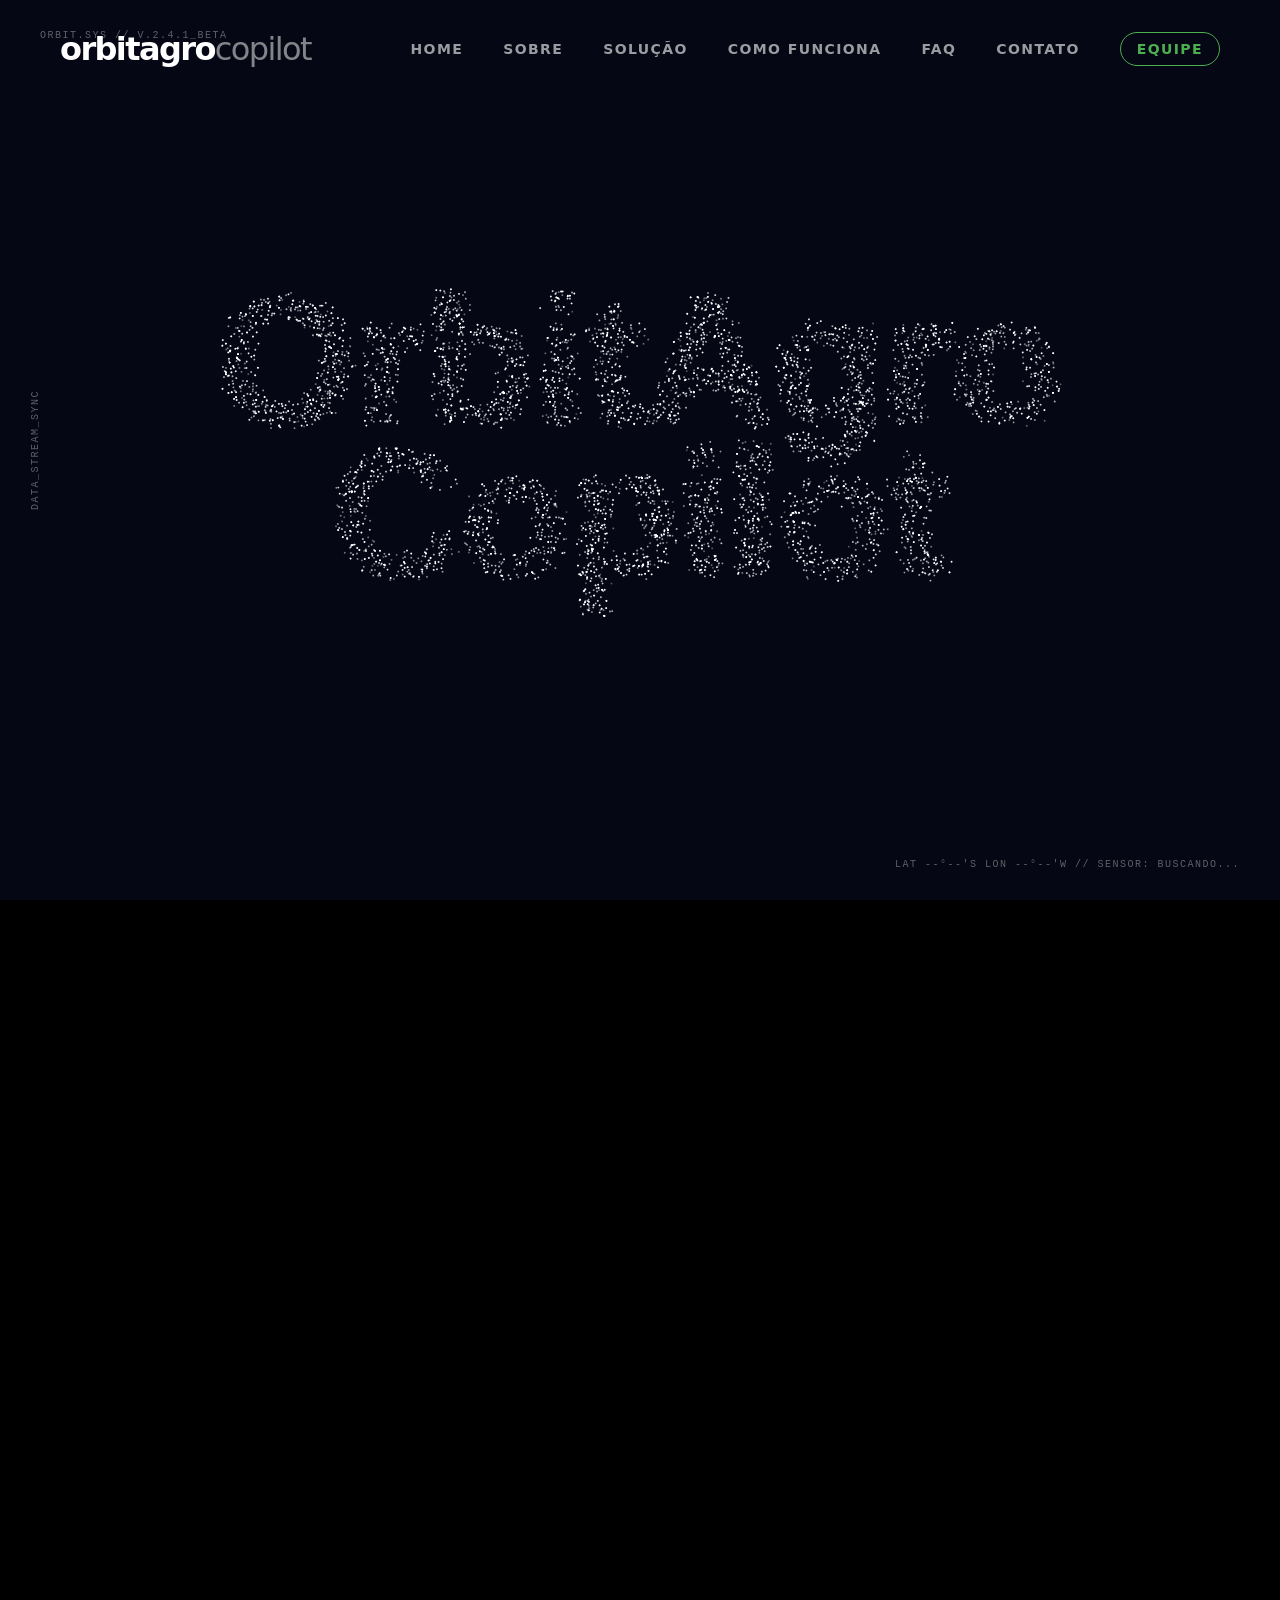
==== commit 2a2241f4: "fix: algumas alterações para subir para o Vercel" ====
--- a/pages/como-funciona.html
+++ b/pages/como-funciona.html
@@ -55,20 +55,18 @@
       <p>Cinco etapas para transformar dados orbitais em decisões agronômicas precisas. Sem equipamentos especiais, sem conhecimento técnico avançado.</p>
     </section>
 
-    <section class="cors-notice" aria-label="Pré-requisito de instalação">
+    <section class="cors-notice" hidden aria-label="Pré-requisito de instalação">
       <span class="cors-notice__icon" aria-hidden="true">🔌</span>
       <div class="cors-notice__body">
         <span class="cors-notice__tag">Pré-requisito — Antes de Começar</span>
-        <h3 class="cors-notice__title">Instale a extensão Allow CORS no Chrome</h3>
+        <h3 class="cors-notice__title">Integração segura via Vercel</h3>
         <p class="cors-notice__text">
           As imagens de satélite (NDVI e NDMI) do Sentinel-2 são carregadas diretamente da API da ESA. Por questões de segurança, o navegador bloqueia esse tipo de requisição entre origens diferentes (política CORS). Para liberar o carregamento das imagens, instale a extensão gratuita abaixo no Google Chrome:
         </p>
         <a class="cors-notice__link"
-           href="https://chromewebstore.google.com/detail/allow-cors-access-control/lhobafahddgcelffkeicbaginigeejlf?hl=pt-PT&utm_source=ext_sidebar"
-           target="_blank"
-           rel="noopener noreferrer"
-           aria-label="Instalar Allow CORS no Chrome Web Store (abre em nova aba)">
-          ↗ Instalar Allow CORS — Chrome Web Store
+           href="../index.html"
+           aria-label="Voltar para a pagina inicial">
+          Abrir OrbitAgro Copilot
         </a>
         <ol class="cors-notice__steps" aria-label="Passos para ativar a extensão">
           <li>Clique no link acima e depois em <strong>Usar no Chrome</strong></li>
--- a/css/style.css
+++ b/css/style.css
@@ -1123,15 +1123,15 @@
 
 .carousel-track {
   display: flex;
-  width: 100%;
   height: 100%;
   transition: transform 0.5s var(--ease);
+  will-change: transform;
 }
 
 .carousel-slide {
-  min-width: 100%;
+  flex-shrink: 0;
   height: 100%;
-  flex-shrink: 0;
+  overflow: hidden;
 }
 
 .carousel-slide img {
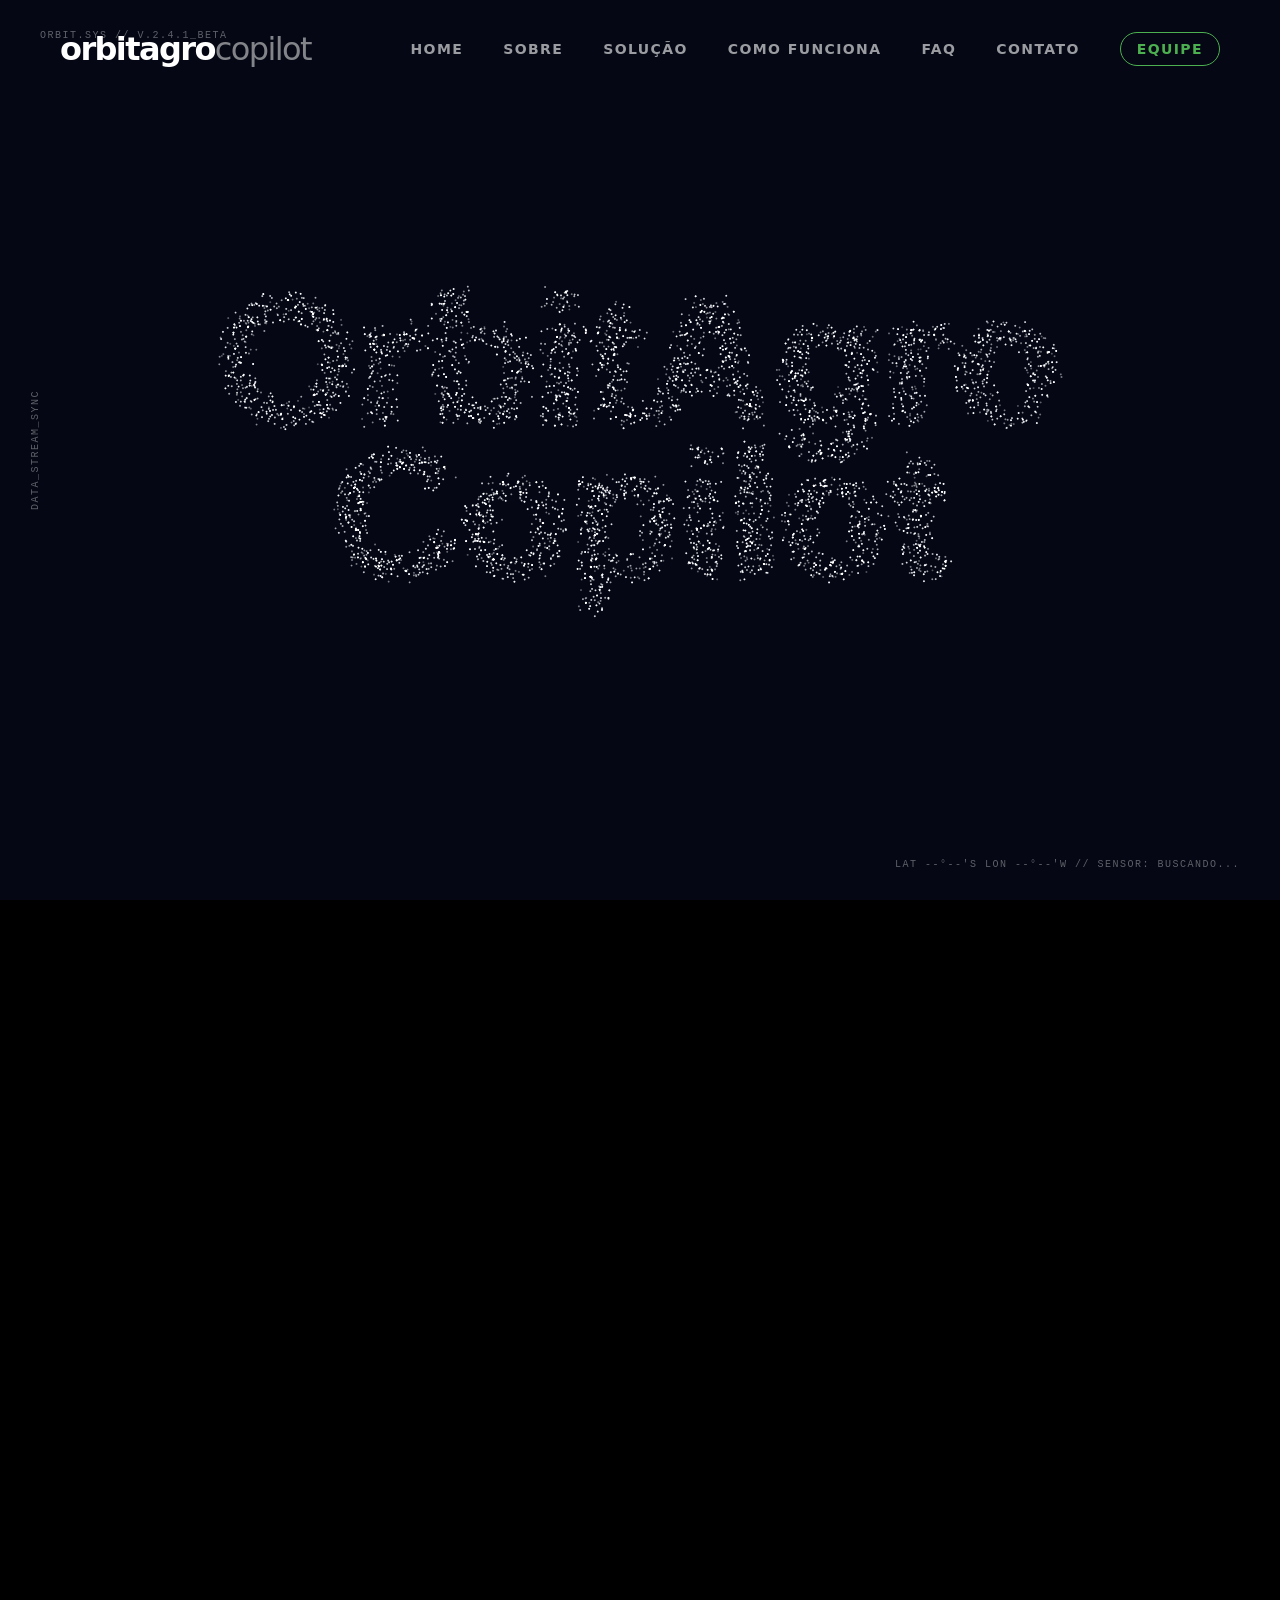
==== commit 122fdb48: "fix: removendo partes do projeto que não precisam ser mais usadas" ====
--- a/pages/como-funciona.html
+++ b/pages/como-funciona.html
@@ -55,31 +55,6 @@
       <p>Cinco etapas para transformar dados orbitais em decisões agronômicas precisas. Sem equipamentos especiais, sem conhecimento técnico avançado.</p>
     </section>
 
-    <section class="cors-notice" hidden aria-label="Pré-requisito de instalação">
-      <span class="cors-notice__icon" aria-hidden="true">🔌</span>
-      <div class="cors-notice__body">
-        <span class="cors-notice__tag">Pré-requisito — Antes de Começar</span>
-        <h3 class="cors-notice__title">Integração segura via Vercel</h3>
-        <p class="cors-notice__text">
-          As imagens de satélite (NDVI e NDMI) do Sentinel-2 são carregadas diretamente da API da ESA. Por questões de segurança, o navegador bloqueia esse tipo de requisição entre origens diferentes (política CORS). Para liberar o carregamento das imagens, instale a extensão gratuita abaixo no Google Chrome:
-        </p>
-        <a class="cors-notice__link"
-           href="../index.html"
-           aria-label="Voltar para a pagina inicial">
-          Abrir OrbitAgro Copilot
-        </a>
-        <ol class="cors-notice__steps" aria-label="Passos para ativar a extensão">
-          <li>Clique no link acima e depois em <strong>Usar no Chrome</strong></li>
-          <li>Após instalada, clique no ícone da extensão (canto superior direito do Chrome)</li>
-          <li>Ative o toggle para habilitar a extensão</li>
-          <li>Recarregue o OrbitAgro Copilot — as imagens de satélite carregarão normalmente</li>
-        </ol>
-        <p class="cors-notice__text">
-          <strong>Obs:</strong> A extensão só precisa estar ativa durante o uso do site. Você pode desativá-la a qualquer momento pelo mesmo ícone.
-        </p>
-      </div>
-    </section>
-
     <section class="steps-section" aria-label="Etapas de uso do Copilot">
       <ol class="steps-list">
 
